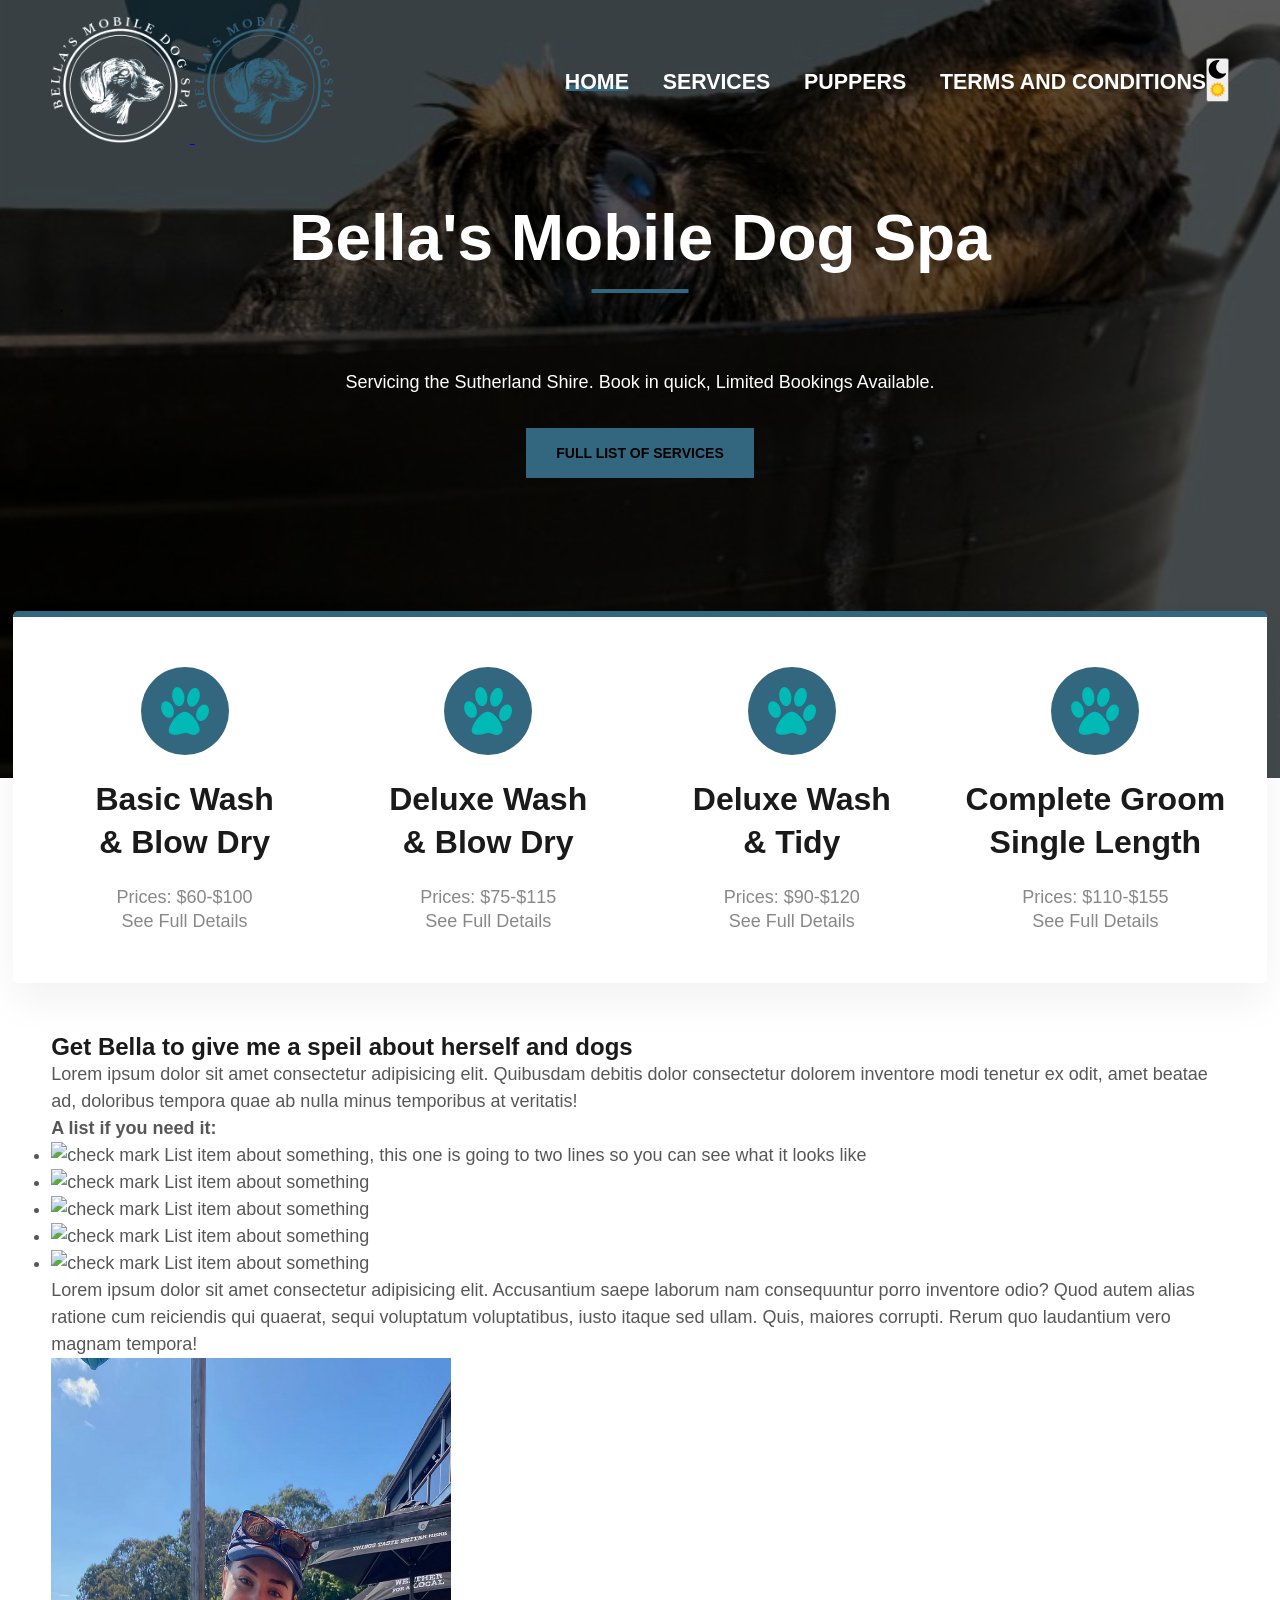
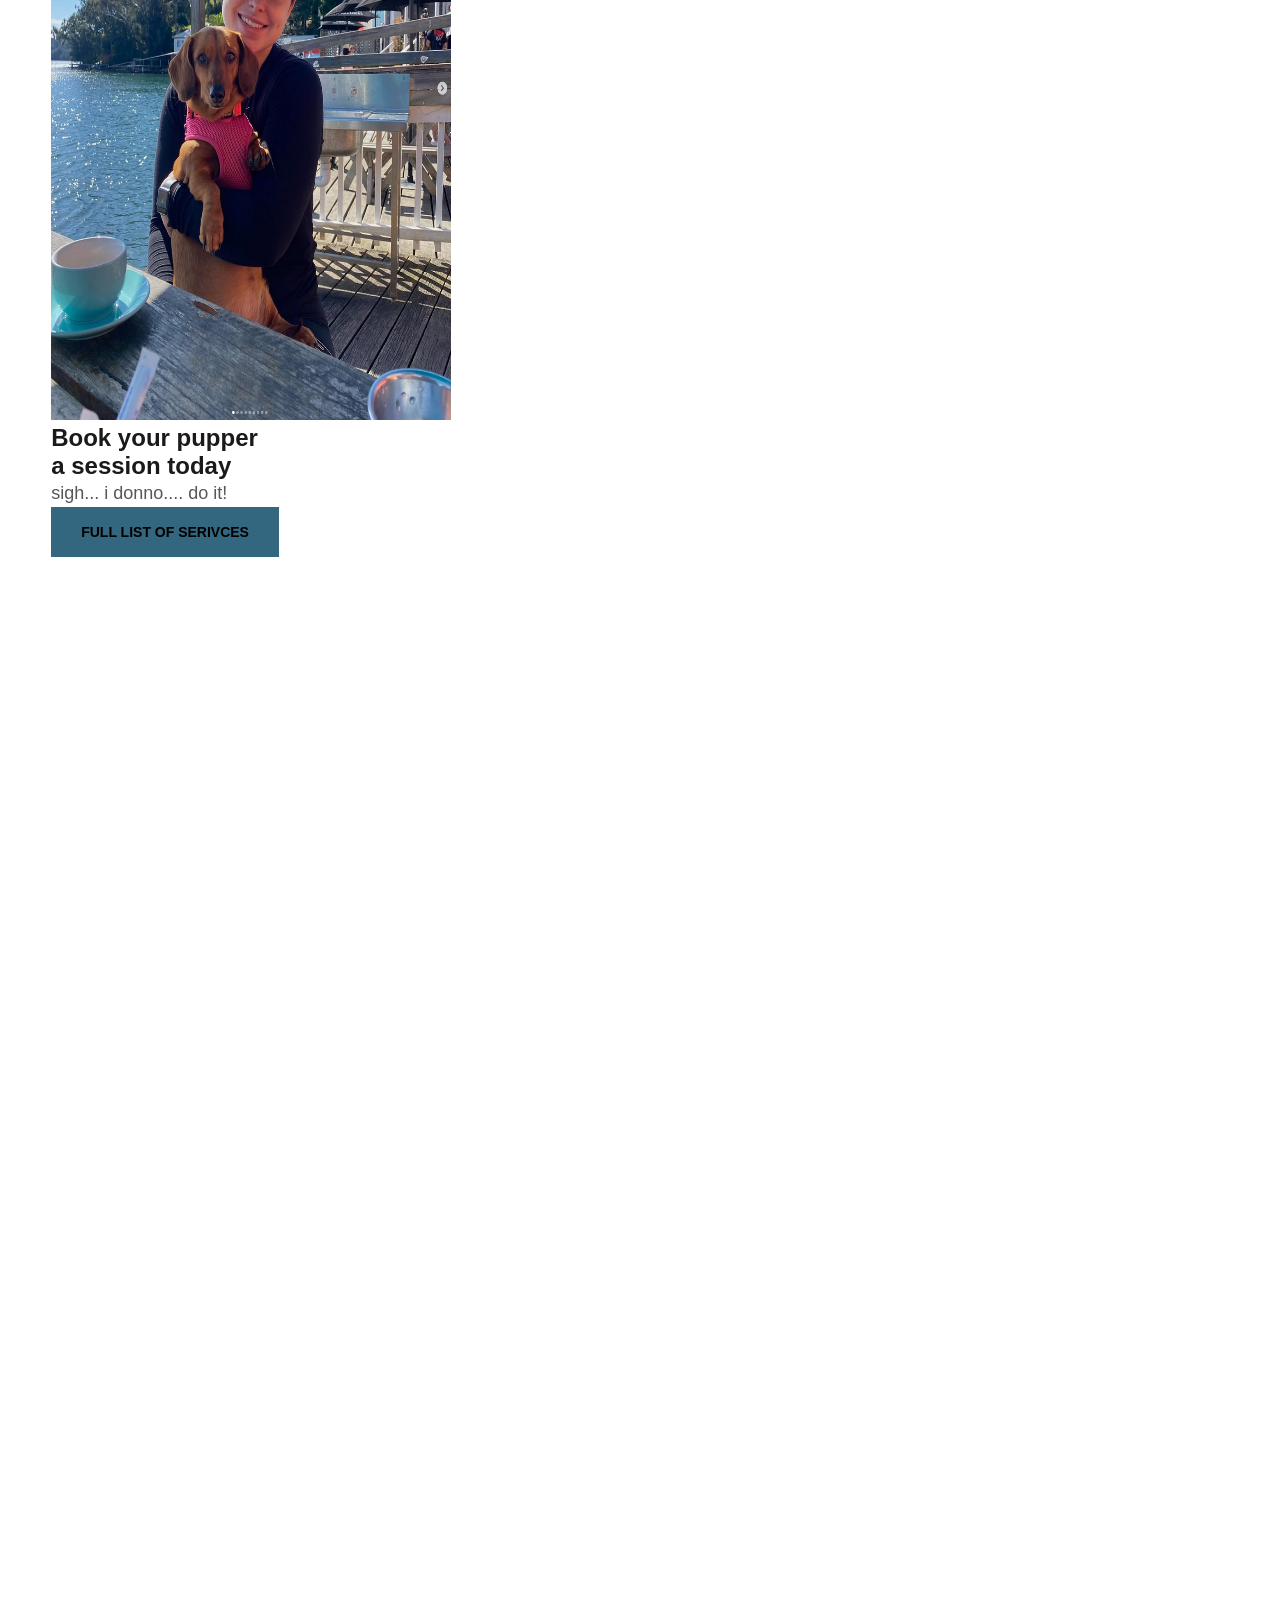
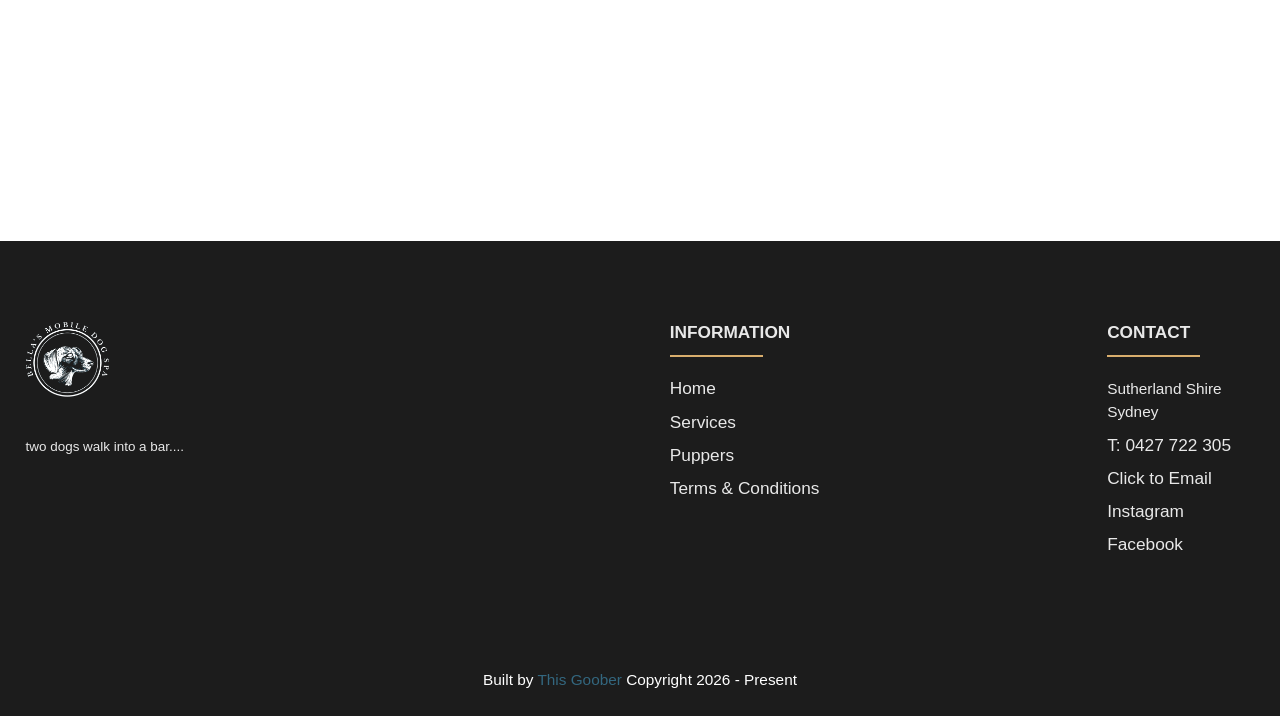
==== index.html @ d2e37372 "fixed pricinng and formating of servies. also simplified main page services" ====
<!DOCTYPE html>
<html lang="en">
<head>
    <meta charset="UTF-8">
    <meta http-equiv="X-UA-Compatible" content="IE=edge">
    <meta name="viewport" content="width=device-width, initial-scale=1.0">

    <!--Swap our for actual link-->
    <link rel="canonical" href="https://www.company.com">

    <meta name="description" content="">
    <meta name="keywords" content="">

    <!--Social Media Display-->
    <meta property="og:title" content=""/>
    <meta property="og:description" content=""/>
    <meta property="og:type" content="website" />
    <meta property="og:url" content=""/>
    <meta property="og:image" content="/images/social.jpg"/>
    <meta property="og:image:secure_url" content="/images/social.jpg"/>

    <!--Favicons-->
    <!--Use https://realfavicongenerator.net/ to generate and download your favicons-->
    <link rel="apple-touch-icon" sizes="180x180" href="/apple-touch-icon.png">
    <link rel="icon" type="image/png" sizes="32x32" href="/favicon-32x32.png?v1">
    <link rel="icon" type="image/png" sizes="16x16" href="/favicon-16x16.png">
    <link rel="manifest" href="/site.webmanifest">
    <meta name="msapplication-TileColor" content="#da532c">
    <meta name="theme-color" content="#ffffff">

    <!-- Preload -->
    <link rel="preload" as="image" href="/images/bucketpooch-m.png">
    <link rel="preload" as="font" type="font/woff2" href="fonts/roboto-v29-latin-regular.woff2" crossorigin>
    <link rel="preload" as="font" type="font/woff2" href="fonts/roboto-v29-latin-700.woff2" crossorigin>

    <link rel="stylesheet" href="/css/critical.css"> <!-- Only above the fold css-->
    <link rel="stylesheet" href="/css/root.css">
    <link rel="stylesheet" href="/css/dark.css">

    <!--Defer loading the whole page css-->
    <link rel="stylesheet" href="/css/local.css" media="print" onload="this.media='all'; this.onload=null;">

    <!--If the user has javascript disbaled, load this stylesheet-->
    <noscript>
        <link rel="stylesheet" href="/css/local.css">
    </noscript>

    <title>Bellas Mobile Dog Spa | Sutherland Shire Sydney</title>
</head>
<body>
    <!--Screen reader skip main nav-->
    <a class="skip" aria-label="skip to main content" href="#main">Click To Skip To Main Content</a>

    <!-- ============================================ -->
    <!--                 Navigation                   -->
    <!-- ============================================ -->

    <div id="navigation">
        <div aria-hidden="true" class="background-color-div">
            <!--This div is used to overcome a z-index issue where the open
                #navbar-menu is on top of the #navigation. This bar places itself 
                the #navbar-menu so that menu appears behind the #navigation
            -->
        </div>
        <div class="container">
            <!--Logo-->
            <a class="logo" aria-label="click to go to home page" href="/index.html">
                <!--Light Colored Logo, remove .dark image tag and the .light class if you don't have a dark and light version -->
                <img class="light" aria-hidden="true" src="/images/logo-light.png" decoding="async" alt="logo" width="400" height="400">

                <!--Dark Colored Logo-->
                <img class="dark" aria-hidden="true" src="/images/logo.png" decoding="async" loading="lazy" alt="logo" width="400" height="400">
            </a>

            <!--Main Nav-->
            <nav id="navbar-menu">
                <ul>
                    <li><a class="active" href="/index.html">Home</a></li>
                    <li><a href="/services.html">Services</a></li>
                    <li><a href="/puppers.html">Puppers</a></li>
                    <li><a href="/terms.html">Terms and Conditions</a></li>
                </ul>
            </nav>

            <!--Dark Mode toggle-->
            <button id="dark-mode-toggle">
                <!--Moon is an inline SVG so you can edit the color if needed-->
                <svg class="moon" xmlns="http://www.w3.org/2000/svg" viewBox="0 0 480 480" style="enable-background:new 0 0 480 480" xml:space="preserve"><path d="M459.782 347.328c-4.288-5.28-11.488-7.232-17.824-4.96-17.76 6.368-37.024 9.632-57.312 9.632-97.056 0-176-78.976-176-176 0-58.4 28.832-112.768 77.12-145.472 5.472-3.712 8.096-10.4 6.624-16.832S285.638 2.4 279.078 1.44C271.59.352 264.134 0 256.646 0c-132.352 0-240 107.648-240 240s107.648 240 240 240c84 0 160.416-42.688 204.352-114.176 3.552-5.792 3.04-13.184-1.216-18.496z"/></svg>
                <img class="sun" aria-hidden="true" src="/images/sun.png" decoding="async" alt="moon" width="15" height="15">
            </button>

            <!--Mobile Nav toggle-->
            <button class="hamburger-menu">
                <span aria-hidden="true"></span>
            </button>
        </div>
    </div>

    <main id="main">
        <!-- ============================================ -->
        <!--                    LANDING                   -->
        <!-- ============================================ -->
    
        <section id="hero">
            <div class="hero-content">
                <div class="heroText">
                    <h1 id="home-h">Bella's Mobile Dog Spa</h1>
                    <p>
                        Servicing the Sutherland Shire. Book in quick, Limited Bookings Available.
                    </p>
                    <a class="button-solid" href="/services.html" target="_blank" rel="noopener">
                        Full List of Services
                    </a>
                </div>
            </div>
            <picture>
                <source media="(max-width: 600px)" srcset="/images/bucketpooch-m.png">
                <source media="(min-width: 601px)" srcset="/images/bucketpooch.png">
                <img aria-hidden="true" decoding="async" src="/images/bucketpooch.png" alt="BUCKET DOGGO" width="275" height="132">
             </picture>
        </section>

        <!-- ============================================ -->
        <!--                  Services                    -->
        <!-- ============================================ -->

        <section id="services" class="services">
            <!-- Get Icons From flaticon.com -->
            <div class="card">
                <picture>
                    <img aria-hidden="true" decoding="async" src="/images/paw2.png" alt="appliance" width="48" height="48">
                </picture>
                <h2>Basic Wash<br>& Blow Dry</h2>
                <p>Prices: $60-$100</p>
                <p href="/services.html">See Full Details</p>
            </div>
            <div class="card">
                <picture>
                    <img aria-hidden="true" decoding="async" src="/images/paw2.png" alt="appliance" width="48" height="48">
                </picture>
                <h2>Deluxe Wash<br>& Blow Dry</h2>
                <p>Prices: $75-$115</p>
                <p href="/services.html">See Full Details</p>
            </div>
            <div class="card">
                <picture>
                    <img aria-hidden="true" decoding="async" src="/images/paw2.png" alt="appliance" width="48" height="48">
                </picture>
                <h2>Deluxe Wash<br>& Tidy</h2>
                <p>Prices: $90-$120</p>
                <p href="/services.html">See Full Details</p>
            </div>
            <div class="card">
                <picture>
                    <img aria-hidden="true" decoding="async" src="/images/paw2.png" alt="appliance" width="48" height="48">
                </picture>
                <h2>Complete Groom<br>Single Length</h2>
                <p>Prices: $110-$155</p>
                <p href="/services.html">See Full Details</p>
            </div>
        </section>

        <!-- ============================================ -->
        <!--                   About                      -->
        <!-- ============================================ -->

        <section id="sidebyside" class="sidebyside">
            <div class="container">
                <div class="content">
                    <h2 class="title">Get Bella to give me a speil about herself and dogs</h2>
                     <p>
                         Lorem ipsum dolor sit amet consectetur adipisicing elit. Quibusdam debitis dolor consectetur dolorem inventore modi tenetur ex odit, amet beatae ad, doloribus tempora quae ab nulla minus temporibus at veritatis!
                     </p>
                     <p>
                         <strong>A list if you need it:</strong>
                      </p>
                     <ul>
                        <li>
                            <img aria-hidden="true" loading="lazy" decoding="async" src="/images/check.svg" alt="check mark" width="20" height="20">
                            <span>List item about something, this one is going to two lines so you can see what it looks like</span>
                        </li>
                        <li>
                            <img aria-hidden="true" loading="lazy" decoding="async" src="/images/check.svg" alt="check mark" width="20" height="20">
                            <span>List item about something</span>
                        </li>
                        <li>
                            <img aria-hidden="true" loading="lazy" decoding="async" src="/images/check.svg" alt="check mark" width="20" height="20">
                            <span>List item about something</span>
                        </li>
                        <li>
                            <img aria-hidden="true" loading="lazy" decoding="async" src="/images/check.svg" alt="check mark" width="20" height="20">
                            <span>List item about something</span>
                        </li>
                        <li>
                            <img aria-hidden="true" loading="lazy" decoding="async" src="/images/check.svg" alt="check mark" width="20" height="20">
                            <span>List item about something</span>
                        </li>
                    </ul>
                     <p>
                         Lorem ipsum dolor sit amet consectetur adipisicing elit. Accusantium saepe laborum nam consequuntur porro inventore odio? Quod autem alias ratione cum reiciendis qui quaerat, sequi voluptatum voluptatibus, iusto itaque sed ullam. Quis, maiores corrupti. Rerum quo laudantium vero magnam tempora!
                     </p>
                </div>
                <picture class="image-box">
                     <source media="(max-width: 600px)" srcset="/images/portfolio/bellapooch1.png"> <!-- GARETH make mobile version -->
                     <source media="(min-width: 601px)" srcset="/images/portfolio/bellapooch1.png">
                     <img aria-hidden="true" loading="lazy" decoding="async" src="/images/portfolio/bellapooch1.png" alt="cabinets" width="400" height="662">
                 </picture>
            </div>
       </section>



        <!-- ============================================ -->
        <!--             Final Call to Action             -->
        <!-- ============================================ -->

        <section id="cta">
            <div class="container">
                <h2 class="title">Book your pupper <br> a session today</h2>
                <p>
                    sigh... i donno.... do it!
                </p>
                <a href="/services.html" class="button-solid">Full List of Serivces</a>
            </div>
            <picture>
                <source media="(max-width: 600px)" srcset="/images/bucketpooch-m.png">
                <source media="(min-width: 601px)" srcset="/images/bucketpooch.png">
                <img aria-hidden="true" loading="lazy" decoding="async" src="/images/bucketpooch.png" alt="BUCKET DOGGO" width="1920" height="1280">
             </picture>
        </section>
    </main>

    <!-- ============================================ -->
    <!--                     FOOTER                   -->
    <!-- ============================================ -->

    <footer id="footer">
        <div class="container">
            <div class="left-section">
                <a class="logo" href="/index.html"><img loading="lazy" decoding="async" src="/images/logo-light.png" alt="logo" width="1000" height="1000"></a>
                <p>
                    two dogs walk into a bar....
                </p>
            </div>
            <div class="right-section">
                <div class="lists">
                    <ul>
                        <li><h2>Information</h2></li>
                        <li><a href="/index.html">Home</a></li>
                        <li><a href="/services.html">Services</a></li>
                        <li><a href="/puppers.html">Puppers</a></li>
                        <li><a href="/terms.html">Terms & Conditions</a></li>
                    </ul>
                    <ul>
                        <li><h2>Contact</h2></li>
                        <li>Sutherland Shire<br>Sydney</li>
                        <li><a href="tel:0427 722 305">T: 0427 722 305 </a></li>
                        <li><a href="mailto:email@email.com">Click to Email</a></li>
                        <li><a href="https://www.instagram.com/bellasmobiledogspa/">Instagram</a></li>
                        <li><a href="https://www.facebook.com/profile.php?id=61571362782811">Facebook</a></li>
                    </ul>
                </div>
            </div>
        </div>

        <div class="credit">
            <span>Built by</span>
            <a href="https://github.com/garethcritchley" target="_blank" rel="noopener">This Goober</a>
            <span class="copyright"> Copyright 2026 - Present</span></div>
    </footer>


    <script defer src="/nav.js"></script>
    <script defer src="/dark.js"></script>
    <!--
        This script adds a class to the body after scrolling 100px
        and we used these body.scroll styles to create some on scroll 
        animations with the navbar
    -->
    <script defer>
        document.addEventListener('scroll', (e) => { 
            const scroll = document.documentElement.scrollTop;
            if(scroll >= 100){
        document.querySelector('body').classList.add('scroll')
            } else {
            document.querySelector('body').classList.remove('scroll')
            }
        });
    </script>

</body>
</html>
---- css/critical.css ----
/*-- -------------------------- -->
<---          Landing           -->
<--- -------------------------- -*/
/* Mobile */
@media only screen and (min-width: 0em) {
  #hero {
    font-size: inherit;
    padding-bottom: 16.875em;
    padding-top: 9.375em;
    position: relative;
    z-index: 1;
  }
  #hero:before {
    content: '';
    position: absolute;
    display: block;
    height: 100%;
    width: 100%;
    background: #000;
    opacity: .65;
    top: 0;
    left: 0;
    z-index: -10;
  }
  #hero picture {
    position: absolute;
    top: 0;
    left: 0;
    height: 100%;
    width: 100%;
    z-index: -11;
  }
  #hero picture img {
    position: absolute;
    top: 0;
    left: 0;
    height: 100%;
    width: 100%;
    -o-object-fit: cover;
       object-fit: cover;
  }
  #hero .hero-content {
    width: 96%;
    max-width: 71.5em;
    margin: auto;
    position: relative;
    z-index: 10;
    text-align: center;
  }
  #hero .hero-content {
    padding: 0;
  }
  #hero .heroText {
    width: 100%;
    margin: auto;
    max-width: 56.875em;
  }
  #hero h1 {
    font-weight: bold;
    font-size: min(12vw, 4em);
    color: #fff;
    text-align: center;
    line-height: 1.203125;
    margin: auto;
    width: 100%;
    max-width: 14.125em;
    margin-bottom: 1.4375em;
    position: relative;
  }
  #hero h1:before {
    content: '';
    position: absolute;
    display: block;
    height: 0.0625em;
    width: 1.515625em;
    background: var(--primary);
    opacity: 1;
    bottom: -0.25em;
    left: 50%;
    -webkit-transform: translateX(-50%);
            transform: translateX(-50%);
  }
  #hero p {
    line-height: 1.55em;
    margin: auto;
    margin-bottom: 1.72222222em;
    color: #fff;
    width: 100%;
    text-align: center;
    max-width: 34.27777778em;
    opacity: 1;
  }
  #hero .button-solid {
    margin: auto;
    display: inline-block;
    width: auto;
  }
}
/* Tablet */
@media only screen and (min-width: 48em) {
  #hero {
    padding: 12.5em 0 18.75em 0;
    z-index: 1;
    overflow: hidden;
  }
  #hero .hero-content {
    display: -webkit-box;
    display: -ms-flexbox;
    display: flex;
    -webkit-box-pack: justify;
        -ms-flex-pack: justify;
            justify-content: space-between;
    position: relative;
  }
}
/* Small Desktop */
@media only screen and (min-width: 1300px) {
  #hero {
    padding-top: 17.0625em;
    padding-bottom: 19.1875em;
    background: url("../images/bucketpooch.png");
    background-size: cover;
    background-position: center;
    background-repeat: no-repeat;
    background-attachment: fixed;
  }
  #hero picture {
    display: none;
  }
}
/*-- -------------------------- -->
<---          CARDS          -->
<--- -------------------------- -*/
/* Mobile */
@media only screen and (min-width: 0em) {
  .services {
    border-radius: 0.3125em;
    margin: auto;
    margin-top: -10.4375em;
    position: relative;
    z-index: 100;
    background: #fff;
    width: 90%;
    max-width: 82.5em;
    padding: 3.125em 1.25em;
    border-top: 0.375em solid var(--primary);
    -webkit-box-shadow: 0px 20px 40px rgba(0, 0, 0, 0.05);
            box-shadow: 0px 20px 40px rgba(0, 0, 0, 0.05);
    margin-bottom: 3.125em;
  }
  .services .card {
    display: block;
    width: 100%;
    max-width: 22.3125em;
    margin: auto;
    margin-bottom: 3.125em;
  }
  .services .card:last-of-type {
    margin-bottom: 0;
  }
  .services .card picture {
    background: var(--primary);
    width: 5.5em;
    height: 5.5em;
    display: -webkit-box;
    display: -ms-flexbox;
    display: flex;
    -webkit-box-pack: center;
        -ms-flex-pack: center;
            justify-content: center;
    -webkit-box-align: center;
        -ms-flex-align: center;
            align-items: center;
    margin: auto;
    margin-bottom: 1.4375em;
    border-radius: 50%;
  }
  .services .card picture img {
    width: 3em;
    height: 3em;
  }
  .services .card h2 {
    text-align: center;
    font-size: 2em;
    line-height: 1.35em;
    font-weight: 700;
    color: #1a1a1a;
    margin-bottom: 0.65em;
  }
  .services .card p {
    text-align: center;
    line-height: 1.33333333em;
    width: 100%;
    opacity: .7;
  }
}
/* Inbetween */
@media only screen and (min-width: 768px) {
  .services {
    font-size: min(1.8vw, 1em);
    display: -webkit-box;
    display: -ms-flexbox;
    display: flex;
    -webkit-box-pack: justify;
        -ms-flex-pack: justify;
            justify-content: space-between;
    -webkit-box-align: start;
        -ms-flex-align: start;
            align-items: flex-start;
    width: 98%;
  }
  .services .card {
    margin: 0;
    max-width: 20.3125em;
  }
}
/* Large Desktop */
@media only screen and (min-width: 1300px) {
  .services {
    padding: 3.125em 5em;
  }
  .services .card {
    max-width: 22.3125em;
  }
}
/* Dark mode */
@media only screen and (min-width: 0em) {
  body.dark-mode #services {
    background: var(--medium);
  }
  body.dark-mode #services picture {
    background: var(--primaryDark);
  }
  body.dark-mode #services h2 {
    color: #fff;
    font-weight: bold;
  }
}




/*-- -------------------------- -->
<---          BIG CARDS          -->
<--- -------------------------- -*/
/* Mobile */
@media only screen and (min-width: 0em) {
  .services {
    border-radius: 0.3125em;
    margin: auto;
    margin-top: -10.4375em;
    position: relative;
    z-index: 100;
    background: #fff;
    width: 90%;
    max-width: 82.5em;
    padding: 3.125em 1.25em;
    border-top: 0.375em solid var(--primary);
    -webkit-box-shadow: 0px 20px 40px rgba(0, 0, 0, 0.05);
            box-shadow: 0px 20px 40px rgba(0, 0, 0, 0.05);
    margin-bottom: 3.125em;
  }
  .services .bigCard {
    display: block;
    width: 100%;
    max-width: 22.3125em;
    margin: auto;
    margin-bottom: 3.125em;
  }
  .services .bigCard:last-of-type {
    margin-bottom: 0;
  }
  .services .bigCard picture {
    background: var(--primary);
    width: 5.5em;
    height: 5.5em;
    display: -webkit-box;
    display: -ms-flexbox;
    display: flex;
    -webkit-box-pack: center;
        -ms-flex-pack: center;
            justify-content: center;
    -webkit-box-align: center;
        -ms-flex-align: center;
            align-items: center;
    margin: auto;
    margin-bottom: 1.4375em;
    border-radius: 50%;
  }
  .services .bigCard picture img {
    width: 3em;
    height: 3em;
  }
  .services .bigCard h2 {
    text-align: center;
    font-size: 2em;
    line-height: 1.35em;
    font-weight: 700;
    color: #1a1a1a;
    margin-bottom: 0.65em;
  }
  .services .bigCard p {
    text-align: center;
    line-height: 1.33333333em;
    width: 100%;
    opacity: .7;
  }
}
/* Inbetween */
@media only screen and (min-width: 768px) {
  .services {
    font-size: min(1.8vw, 1em);
    display: -webkit-box;
    display: -ms-flexbox;
    display: flex;
    -webkit-box-pack: justify;
        -ms-flex-pack: justify;
            justify-content: space-between;
    -webkit-box-align: start;
        -ms-flex-align: start;
            align-items: flex-start;
    width: 98%;
  }
  .services .bigCard {
    margin: 9990;
    max-width: 220.3125em;
  }
}
/* Large Desktop */
@media only screen and (min-width: 1300px) {
  .services {
    padding: 3.125em 5em;
  }
  .services .bigCard {
    max-width: 222.3125em;
  }
}
/* Dark mode */
@media only screen and (min-width: 0em) {
  body.dark-mode #services {
    background: var(--medium);
  }
  body.dark-mode #services picture {
    background: var(--primaryDark);
  }
  body.dark-mode #services h2 {
    color: #fff;
    font-weight: bold;
  }
}
---- css/root.css ----
/*-- -------------------------- -->
<---        Core Styles         -->
<--- -------------------------- -*/
/* Mobile */
@media only screen and (min-width: 0em) {
  :root {
    --primary: #33677F;
    --primaryShade: #33677F;
    --primaryDark: #805d0d;
    --bodyText: #1a1a1a;
  }
  /* roboto-regular - latin */
  @font-face {
    font-family: 'Roboto';
    font-style: normal;
    font-weight: 400;
    src: local(''), url('../fonts/roboto-v29-latin-regular.woff2') format('woff2'), /* Chrome 26+, Opera 23+, Firefox 39+ */ url('../fonts/roboto-v29-latin-regular.woff') format('woff');
    
    /* Chrome 6+, Firefox 3.6+, IE 9+, Safari 5.1+ */
  }
  /* roboto-700 - latin */
  @font-face {
    font-family: 'Roboto';
    font-style: normal;
    font-weight: 700;
    src: local(''), url('../fonts/roboto-v29-latin-700.woff2') format('woff2'), /* Chrome 26+, Opera 23+, Firefox 39+ */ url('../fonts/roboto-v29-latin-700.woff') format('woff');
    
    /* Chrome 6+, Firefox 3.6+, IE 9+, Safari 5.1+ */
  }
  /* roboto-900 - latin */
  @font-face {
    font-family: 'Roboto';
    font-style: normal;
    font-weight: 900;
    src: local(''), url('../fonts/roboto-v29-latin-900.woff2') format('woff2'), /* Chrome 26+, Opera 23+, Firefox 39+ */ url('../fonts/roboto-v29-latin-900.woff') format('woff');
    
    /* Chrome 6+, Firefox 3.6+, IE 9+, Safari 5.1+ */
  }
  body,
  html {
    margin: 0;
    padding: 0;
    font-size: 100%;
    font-family: 'Roboto', Arial, sans-serif;
    color: var(--bodyText);
    overflow-x: hidden;
  }
  *,
  *:before,
  *:after {
    margin: 0;
    padding: 0;
    -webkit-box-sizing: border-box;
            box-sizing: border-box;
  }
  body {
    -webkit-transition: background-color 0.3s;
    transition: background-color 0.3s;
  }
  .container {
    position: relative;
    width: 92%;
    margin: auto;
  }
  h1,
  h2,
  h3,
  h4,
  h5,
  h6 {
    margin: 0;
    color: #1a1a1a;
  }
  p,
  li,
  a {
    font-size: 1.125em;
    line-height: 1.5em;
    margin: 0;
  }
  p,
  li {
    color: #575757;
  }
  a:hover,
  button:hover {
    cursor: pointer;
  }
  .button-solid {
    font-size: 0.875em;
    font-weight: bold;
    text-transform: uppercase;
    text-decoration: none;
    display: inline-block;
    width: auto;
    line-height: 3.57142857em;
    height: 3.57142857em;
    text-align: center;
    padding: 0 2.14285714em;
    position: relative;
    z-index: 1;
    background-color: var(--primary);
    color: #000;
    -webkit-transition: color .3s;
    transition: color .3s;
    -webkit-transition-delay: .1s;
            transition-delay: .1s;
  }
  .button-solid:hover {
    color: #fff;
  }
  .button-solid:hover:before {
    width: 100%;
  }
  .button-solid:before {
    content: '';
    position: absolute;
    display: block;
    height: 100%;
    opacity: 1;
    top: 0;
    left: 0;
    z-index: -1;
    background-color: #000;
    width: 0;
    -webkit-transition: width .3s;
    transition: width .3s;
  }
  .skip {
    position: absolute;
    top: 0;
    left: 0;
    opacity: 0;
    z-index: -1111111;
  }
}
/* Reset Margins */
@media only screen and (min-width: 1024px) {
  body,
  html {
    padding: 0;
    margin: 0;
  }
}
/* Scale full website with the viewport width */
@media only screen and (min-width: 2000px) {
  body,
  html {
    font-size: .85vw;
  }
}
/*-- -------------------------- -->
<---         Navigation         -->
<--- -------------------------- -*/
/* Mobile - Top Drop Down */
@media only screen and (max-width: 1023px) {
  #navigation {
    position: fixed;
    top: 0;
    left: 0;
    width: 100%;
    z-index: 10000;
    height: auto;
  }
  #navigation .background-color-div {
    position: absolute;
    top: 0;
    left: 0;
    background-color: #fff;
    width: 100%;
    height: 100%;
    -webkit-box-shadow: rgba(149, 157, 165, 0.2) 0px 8px 24px;
            box-shadow: rgba(149, 157, 165, 0.2) 0px 8px 24px;
  }
  #navigation .container {
    padding: 0.8125em 0;
    width: 96%;
  }
  #navigation .logo {
    display: inline-block;
    height: 1.875em;
    width: auto;
  }
  #navigation .logo img {
    width: auto;
    height: 100%;
  }
  #navigation .logo .light {
    display: none;
  }
  #navigation .logo .dark {
    display: block;
  }
  #navigation .hamburger-menu {
    position: absolute;
    right: 0em;
    border: none;
    height: 3em;
    width: 3em;
    z-index: 100;
    display: block;
    background: transparent;
    padding: 0;
    top: 50%;
    -webkit-transform: translateY(-50%);
            transform: translateY(-50%);
    -webkit-transition: top .3s;
    transition: top .3s;
  }
  #navigation .hamburger-menu span {
    height: 2px;
    width: 1.875em;
    background-color: #000;
    display: block;
    position: absolute;
    left: 50%;
    -webkit-transform: translateX(-50%);
            transform: translateX(-50%);
    -webkit-transition: background-color 0.3s;
    transition: background-color 0.3s;
  }
  #navigation .hamburger-menu span:before {
    content: '';
    position: absolute;
    display: block;
    height: 2px;
    width: 80%;
    background: #000;
    opacity: 1;
    top: -6px;
    left: 0;
    -webkit-transition: width .3s, left .3s, top .3s, -webkit-transform .5s;
    transition: width .3s, left .3s, top .3s, -webkit-transform .5s;
    transition: width .3s, left .3s, top .3s, transform .5s;
    transition: width .3s, left .3s, top .3s, transform .5s, -webkit-transform .5s;
  }
  #navigation .hamburger-menu span:after {
    content: '';
    position: absolute;
    display: block;
    height: 2px;
    width: 80%;
    background: #000;
    opacity: 1;
    top: 6px;
    left: 0;
    -webkit-transition: width .3s, left .3s, top .3s, -webkit-transform .3s;
    transition: width .3s, left .3s, top .3s, -webkit-transform .3s;
    transition: width .3s, left .3s, top .3s, transform .3s;
    transition: width .3s, left .3s, top .3s, transform .3s, -webkit-transform .3s;
  }
  #navigation .hamburger-menu.clicked span {
    background-color: transparent;
  }
  #navigation .hamburger-menu.clicked span:before {
    width: 100%;
    -webkit-transform: translate(-50%, -50%) rotate(225deg);
            transform: translate(-50%, -50%) rotate(225deg);
    left: 50%;
    top: 50%;
  }
  #navigation .hamburger-menu.clicked span:after {
    width: 100%;
    -webkit-transform: translate(-50%, -50%) rotate(-225deg);
            transform: translate(-50%, -50%) rotate(-225deg);
    left: 50%;
    top: 50%;
  }
  #navigation #navbar-menu {
    position: fixed;
    right: 0;
    padding: 0;
    width: 100%;
    border-radius: 0 0 0.375em 0.375em;
    z-index: -1;
    overflow: hidden;
    -webkit-box-shadow: rgba(149, 157, 165, 0.2) 0px 8px 24px;
            box-shadow: rgba(149, 157, 165, 0.2) 0px 8px 24px;
    background-color: #fff;
    top: 4em;
    padding-top: 0;
    height: 0;
    -webkit-transition: height 0.3s, padding-top 0.3s, top 0.3s;
    transition: height 0.3s, padding-top 0.3s, top 0.3s;
  }
  #navigation #navbar-menu ul {
    padding: 0;
    -webkit-perspective: 700px;
            perspective: 700px;
  }
  #navigation #navbar-menu ul li {
    list-style: none;
    margin-bottom: 1.5em;
    text-align: center;
    -webkit-transform-style: preserve-3d;
            transform-style: preserve-3d;
    opacity: 0;
    -webkit-transform: translateY(-0.4375em) rotateX(90deg);
            transform: translateY(-0.4375em) rotateX(90deg);
    -webkit-transition: opacity .5s, -webkit-transform .5s;
    transition: opacity .5s, -webkit-transform .5s;
    transition: opacity .5s, transform .5s;
    transition: opacity .5s, transform .5s, -webkit-transform .5s;
  }
  #navigation #navbar-menu ul li:nth-of-type(1) {
    -webkit-transition-delay: .1s;
            transition-delay: .1s;
  }
  #navigation #navbar-menu ul li:nth-of-type(2) {
    -webkit-transition-delay: .2s;
            transition-delay: .2s;
  }
  #navigation #navbar-menu ul li:nth-of-type(3) {
    -webkit-transition-delay: .3s;
            transition-delay: .3s;
  }
  #navigation #navbar-menu ul li:nth-of-type(4) {
    -webkit-transition-delay: .4s;
            transition-delay: .4s;
  }
  #navigation #navbar-menu ul li:nth-of-type(5) {
    -webkit-transition-delay: .5s;
            transition-delay: .5s;
  }
  #navigation #navbar-menu ul li a {
    text-decoration: none;
    text-transform: uppercase;
    color: #000;
    font-size: 1.1875em;
    text-align: center;
    display: inline-block;
    position: relative;
    font-weight: bold;
  }
  #navigation #navbar-menu ul li a.active:before {
    content: '';
    position: absolute;
    display: block;
    height: 0.42105263em;
    background: var(--primary);
    opacity: 1;
    bottom: 0.26315789em;
    border-radius: 0.21052632em;
    left: -0.31578947em;
    right: -0.31578947em;
    z-index: -1;
  }
  #navigation #navbar-menu.open {
    height: 19.125em;
    padding-top: 1.25em;
    z-index: -100;
  }
  #navigation #navbar-menu.open ul li {
    opacity: 1;
    -webkit-transform: translateY(0) rotateX(0);
            transform: translateY(0) rotateX(0);
  }
}
/* Desktop */
@media only screen and (min-width: 64em) {
  ::-webkit-scrollbar-track {
    -webkit-box-shadow: inset 0 0 0.375em rgba(0, 0, 0, 0.3);
    background-color: #fff;
  }
  ::-webkit-scrollbar-track-piece {
    background-color: #f0f0f0;
  }
  ::-webkit-scrollbar {
    width: 0.75em;
    background-color: #F5F5F5;
  }
  ::-webkit-scrollbar-thumb {
    border-radius: 0.625em;
    background: var(--primary);
  }
  body.scroll #navigation .background-color-div {
    height: 100%;
    -webkit-box-shadow: rgba(100, 100, 111, 0.2) 0px 7px 29px 0px;
            box-shadow: rgba(100, 100, 111, 0.2) 0px 7px 29px 0px;
  }
  body.scroll #navigation .logo .light {
    display: none;
  }
  body.scroll #navigation .logo .dark {
    display: block;
  }
  body.scroll #navigation #navbar-menu ul li a {
    color: #1a1a1a;
  }
  body.scroll #dark-mode-toggle svg path {
    fill: #000;
  }
  body.dark-mode #navigation .background-color-div {
    height: 100%;
    -webkit-box-shadow: rgba(100, 100, 111, 0.2) 0px 7px 29px 0px;
            box-shadow: rgba(100, 100, 111, 0.2) 0px 7px 29px 0px;
  }
  
  /*boost logo widdth of menu original 6.25*/
  #navigation {
    width: 100%;
    height: 10em;
    position: fixed;
    top: 0;
    left: 0;
    z-index: 200000;
    padding: 0;
    display: -webkit-box;
    display: -ms-flexbox;
    display: flex;
    -webkit-box-align: center;
        -ms-flex-align: center;
            align-items: center;
  }
  #navigation .background-color-div {
    position: absolute;
    top: 0;
    left: 0;
    width: 100%;
    background-color: #fff;
    height: 0;
    -webkit-transition: height .3s;
    transition: height .3s;
  }
  #navigation .container {
    max-width: 75em;
    display: -webkit-box;
    display: -ms-flexbox;
    display: flex;
    -webkit-box-pack: end;
        -ms-flex-pack: end;
            justify-content: flex-end;
    -webkit-box-align: center;
        -ms-flex-align: center;
            align-items: center;
  }
  
  /* this can boost size of logo original 3.75 */
  #navigation .logo {
    margin-right: auto;
    height: 7em;
    width: auto;
  }
  #navigation .logo img {
    width: auto;
    height: 100%;
  }
  #navigation #navbar-menu ul {
    padding: 0;
    display: -webkit-box;
    display: -ms-flexbox;
    display: flex;
    -webkit-box-pack: end;
        -ms-flex-pack: end;
            justify-content: flex-end;
    -webkit-box-align: center;
        -ms-flex-align: center;
            align-items: center;
  }
  #navigation #navbar-menu ul li {
    list-style: none;
    margin-left: 1.875em;
    padding-top: 0.1875em;
  }
  #navigation #navbar-menu ul li a {
    text-decoration: none;
    font-weight: bold;
    font-size: 1.1875em;
    text-transform: uppercase;
    position: relative;
    z-index: 1;
    color: #fff;
    -webkit-transition: color .3s;
    transition: color .3s;
  }
  #navigation #navbar-menu ul li a:before {
    content: '';
    position: absolute;
    display: block;
    height: 0.31578947em;
    border-radius: 0.15789474em;
    background: var(--primary);
    opacity: 1;
    bottom: 0.10526316em;
    z-index: -1;
    left: 0;
    width: 0%;
    -webkit-transition: width .3s;
    transition: width .3s;
  }
  #navigation #navbar-menu ul li a:hover:before {
    width: 100%;
  }
  #navigation #navbar-menu ul li a.active:before {
    content: '';
    position: absolute;
    display: block;
    width: 100%;
    height: 0.31578947em;
    background: var(--primary);
    opacity: 1;
    bottom: 0.10526316em;
    border-radius: 0.15789474em;
    left: 0em;
    right: -0.31578947em;
    z-index: -1;
    -webkit-transition: bottom .3s;
    transition: bottom .3s;
  }
  #navigation .hamburger-menu {
    display: none;
  }
}
/* Dark Mode Mobile */
@media only screen and (max-width: 1023px) {
  body.dark-mode #navigation .background-color-div {
    background-color: var(--dark);
  }
  body.dark-mode #navigation .hamburger-menu.clicked span {
    background-color: var(--dark);
  }
  body.dark-mode #navigation .hamburger-menu span {
    background-color: #fff;
  }
  body.dark-mode #navigation .hamburger-menu span:before,
  body.dark-mode #navigation .hamburger-menu span:after {
    background-color: #fff;
  }
  body.dark-mode #navigation .logo .light {
    display: block;
  }
  body.dark-mode #navigation .logo .dark {
    display: none !important;
  }
  body.dark-mode #navigation #navbar-menu {
    background-color: var(--medium);
  }
  body.dark-mode #navigation #navbar-menu ul li a {
    color: #fff;
  }
  body.dark-mode #navigation #navbar-menu ul li a:before {
    background: var(--accent);
  }
  body.dark-mode #navigation #navbar-menu ul li a.active {
    color: var(--primary);
  }
}
/* Dark Mode Desktop */
@media only screen and (min-width: 1024px) {
  body.dark-mode #navigation .background-color-div {
    background-color: var(--dark);
  }
  body.dark-mode #navigation .logo .light {
    display: block;
  }
  body.dark-mode #navigation .logo .dark {
    display: none !important;
  }
  body.dark-mode #navigation #navbar-menu ul li a {
    color: #fff;
  }
  body.dark-mode #navigation #navbar-menu ul li a:before {
    background: var(--accent);
  }
  body.dark-mode #navigation #navbar-menu ul li a.active {
    color: var(--primary);
  }
}
/*-- -------------------------- -->
<---   Interior Page Header     -->
<--- -------------------------- -*/
/* Mobile */
@media only screen and (min-width: 0em) {
  #int-hero {
    display: -webkit-box;
    display: -ms-flexbox;
    display: flex;
    -webkit-box-pack: center;
        -ms-flex-pack: center;
            justify-content: center;
    -webkit-box-align: center;
        -ms-flex-align: center;
            align-items: center;
    -webkit-box-orient: vertical;
    -webkit-box-direction: normal;
        -ms-flex-direction: column;
            flex-direction: column;
    position: relative;
    z-index: 1;
    min-height: 30vh;
    padding-top: 3.125em;
  }
  #int-hero:before {
    content: '';
    position: absolute;
    display: block;
    height: 100%;
    width: 100%;
    background: #000;
    opacity: .7;
    top: 0;
    left: 0;
    z-index: -1;
  }
  #int-hero picture {
    position: absolute;
    top: 0;
    left: 0;
    height: 100%;
    width: 100%;
    z-index: -2;
  }
  #int-hero picture img {
    position: absolute;
    top: 0;
    left: 0;
    height: 100%;
    width: 100%;
    -o-object-fit: cover;
       object-fit: cover;
  }
  #int-hero h1 {
    color: #fff;
    font-size: 2.13333333em;
    text-align: center;
    margin: 0 auto;
    position: relative;
    width: 96%;
    max-width: 7.8125em;
    margin-top: 1.09375em;
    margin-bottom: 0.46875em;
  }
  #int-hero p {
    color: #fff;
    text-align: center;
    max-width: 22.22222222em;
    margin: auto;
    margin-bottom: 1.66666667em;
    display: block;
    width: 96%;
  }
}
/* Tablet */
@media only screen and (min-width: 48em) {
  #int-hero {
    font-size: 16px;
  }
  #int-hero h1 {
    font-size: 4em;
  }
}
/* Small Desktop */
@media only screen and (min-width: 64em) {
  #int-hero {
    min-height: 18.75em;
    height: auto;
    padding-top: 11.25em;
    -webkit-padding-after: 6.25em;
            padding-block-end: 6.25em;
    background-attachment: fixed;
    font-size: inherit;
  }
}
/*-- -------------------------- -->
<---           Footer           -->
<--- -------------------------- -*/
/* Mobile */
@media only screen and (min-width: 0em) {
  #footer {
    background: #1C1C1C;
    padding: 5.25em 0 1.25em;
    font-size: min(4vw, 1.2em);
  }
  #footer .left-section {
    margin: auto;
    margin-bottom: 3.125em;
    text-align: center;
  }
  #footer .left-section .logo {
    display: inline-block;
    margin: auto;
    width: auto;
    /*- original 3.125em    -*/
    height: 3.125em;  
    margin-bottom: 1.875em;
    text-align: center;
  }
  #footer .left-section .logo img {
    width: auto;
    height: 100%;
    display: block;
  }
  #footer .left-section p {
    font-size: 0.875em;
    line-height: 1.92857143;
    color: #fff;
    opacity: .9;
    text-align: center;
    width: 100%;
    width: 21.92857143em;
    margin: auto;
  }
  #footer .right-section {
    width: 96%;
    max-width: 25.4375em;
    margin: auto;
  }
  #footer .right-section .lists {
    display: -webkit-box;
    display: -ms-flexbox;
    display: flex;
    -webkit-box-pack: justify;
        -ms-flex-pack: justify;
            justify-content: space-between;
    -ms-flex-wrap: wrap;
        flex-wrap: wrap;
    width: 96%;
    max-width: 19.1875em;
    margin: auto;
  }
  #footer .right-section .lists ul {
    padding: 0;
    margin-bottom: 0;
    margin-top: 0;
  }
  #footer .right-section .lists ul:nth-of-type(3) {
    margin-top: 3.125em;
  }
  #footer .right-section .lists ul:nth-of-type(3) li {
    display: -webkit-box;
    display: -ms-flexbox;
    display: flex;
    -webkit-box-pack: start;
        -ms-flex-pack: start;
            justify-content: flex-start;
    -webkit-box-align: center;
        -ms-flex-align: center;
            align-items: center;
    margin-bottom: 0.88888889em;
  }
  #footer .right-section .lists ul:nth-of-type(3) li:last-of-type {
    margin-bottom: 0;
  }
  #footer .right-section .lists ul li {
    list-style: none;
    margin-bottom: 0.66666667em;
    color: #fff;
    font-size: 1em;
    opacity: .9;
  }
  #footer .right-section .lists ul li a {
    text-decoration: none;
    color: #fff;
    line-height: 1.16666667;
    -webkit-transition: color .3s;
    transition: color .3s;
  }
  #footer .right-section .lists ul li a:hover {
    color: var(--primary);
  }
  #footer .right-section .lists ul h2 {
    color: #fff;
    font-size: 1.125em;
    line-height: 1.16666667;
    margin-bottom: 2.05555556em;
    text-transform: uppercase;
    font-weight: bold;
    position: relative;
  }
  #footer .right-section .lists ul h2:before {
    content: '';
    position: absolute;
    display: block;
    height: 0.11111111em;
    width: 5.38888889em;
    background: #EEBE76;
    opacity: 1;
    bottom: -0.88888889em;
    left: 0;
  }
  #footer .right-section .buttons {
    display: -webkit-box;
    display: -ms-flexbox;
    display: flex;
    -webkit-box-pack: center;
        -ms-flex-pack: center;
            justify-content: center;
  }
  #footer .right-section .button-solid {
    margin: 0;
    height: 2.94444444em;
    padding-top: 0.16666667em;
    width: 13.88888889em;
  }
  #footer .credit {
    color: #fff;
    width: 96%;
    margin: auto;
    text-align: center;
    margin-top: 6.25em;
    line-height: 2.25em;
    font-size: 1em;
  }
  #footer .credit a {
    color: var(--primary);
    text-decoration: none;
    font-size: 1em;
  }
  #footer .credit a:hover {
    text-decoration: underline;
  }
  #footer .credit .copyright {
    display: block;
    font-size: 1em;
  }
}
/* Small Desktop */
@media only screen and (min-width: 64em) {
  #footer {
    font-size: min(1.2vw, 1em);
  }
  #footer .container {
    display: -webkit-box;
    display: -ms-flexbox;
    display: flex;
    -webkit-box-orient: horizontal;
    -webkit-box-direction: normal;
        -ms-flex-direction: row;
            flex-direction: row;
    -ms-flex-wrap: nowrap;
        flex-wrap: nowrap;
    -webkit-box-pack: justify;
        -ms-flex-pack: justify;
            justify-content: space-between;
    width: 96%;
    max-width: 82.5em;
    margin: auto;
    padding: 0;
  }
  #footer .left-section {
    width: 25.5625em;
    margin: 0;
    text-align: left;
  }
  #footer .left-section .logo {
    text-align: left;
    margin-left: 0;
    height: 4.375em;
  }
  #footer .left-section p {
    text-align: left;
    margin-left: 0;
  }
  #footer .right-section {
    margin: 0;
    width: 38.0625em;
    max-width: none;
  }
  #footer .right-section .lists {
    width: 96%;
    max-width: 48.0625em;
    margin: 0;
    max-width: initial;
  }
  #footer .right-section .lists ul:nth-of-type(3) {
    margin-top: 0;
  }
  #footer .right-section .lists ul:nth-of-type(3) li:first-of-type {
    margin-bottom: 0;
  }
  #footer .right-section .lists ul li a {
    position: relative;
  }
  #footer .right-section .lists ul li a:before {
    content: '';
    position: absolute;
    display: block;
    height: 0.11111111em;
    width: 0%;
    background: var(--primary);
    opacity: 1;
    bottom: -0.16666667em;
    left: 0;
    -webkit-transition: width .3s;
    transition: width .3s;
  }
  #footer .right-section .lists ul li a:hover:before {
    width: 100%;
  }
  #footer .right-section .buttons {
    -webkit-box-pack: start;
        -ms-flex-pack: start;
            justify-content: flex-start;
  }
  #footer .credit .copyright {
    display: inline-block;
  }
}
/* Dark Mode */
@media only screen and (min-width: 0em) {
  body.dark-mode #footer {
    background: #061623;
  }
}
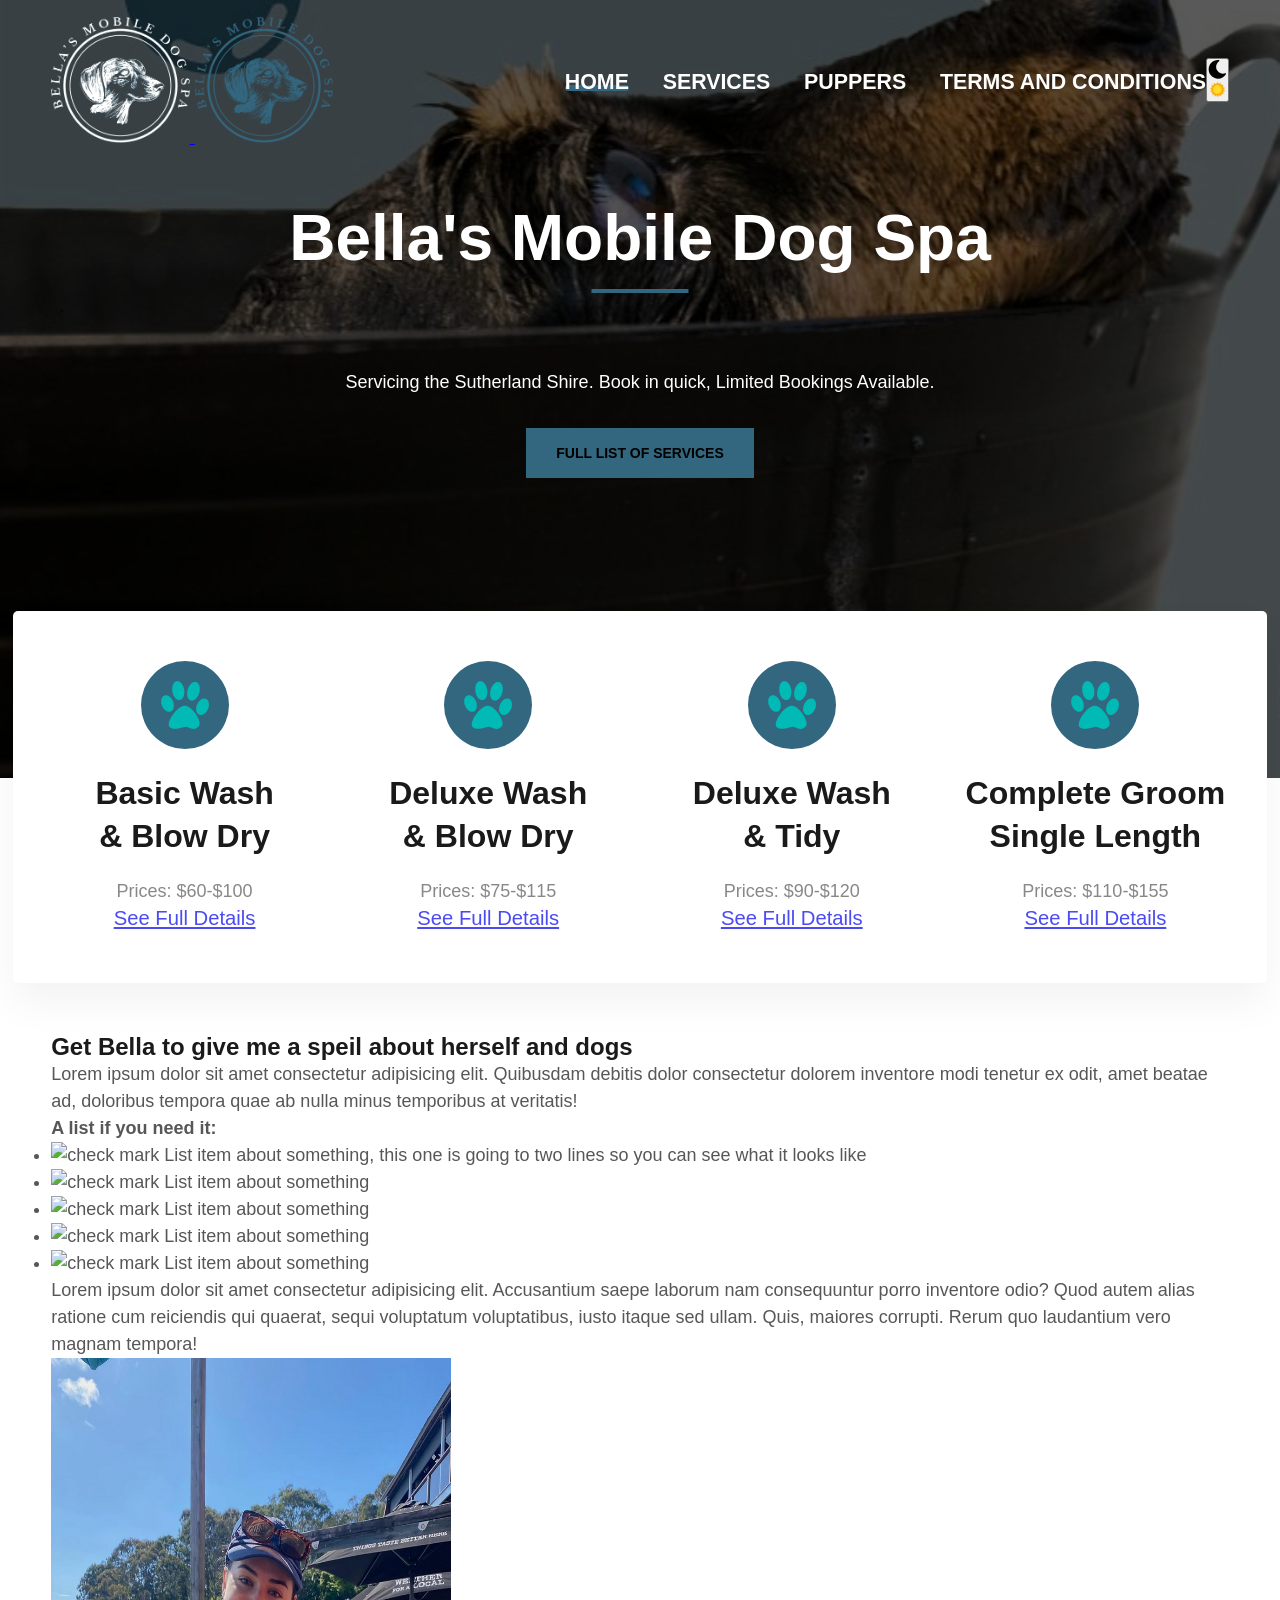
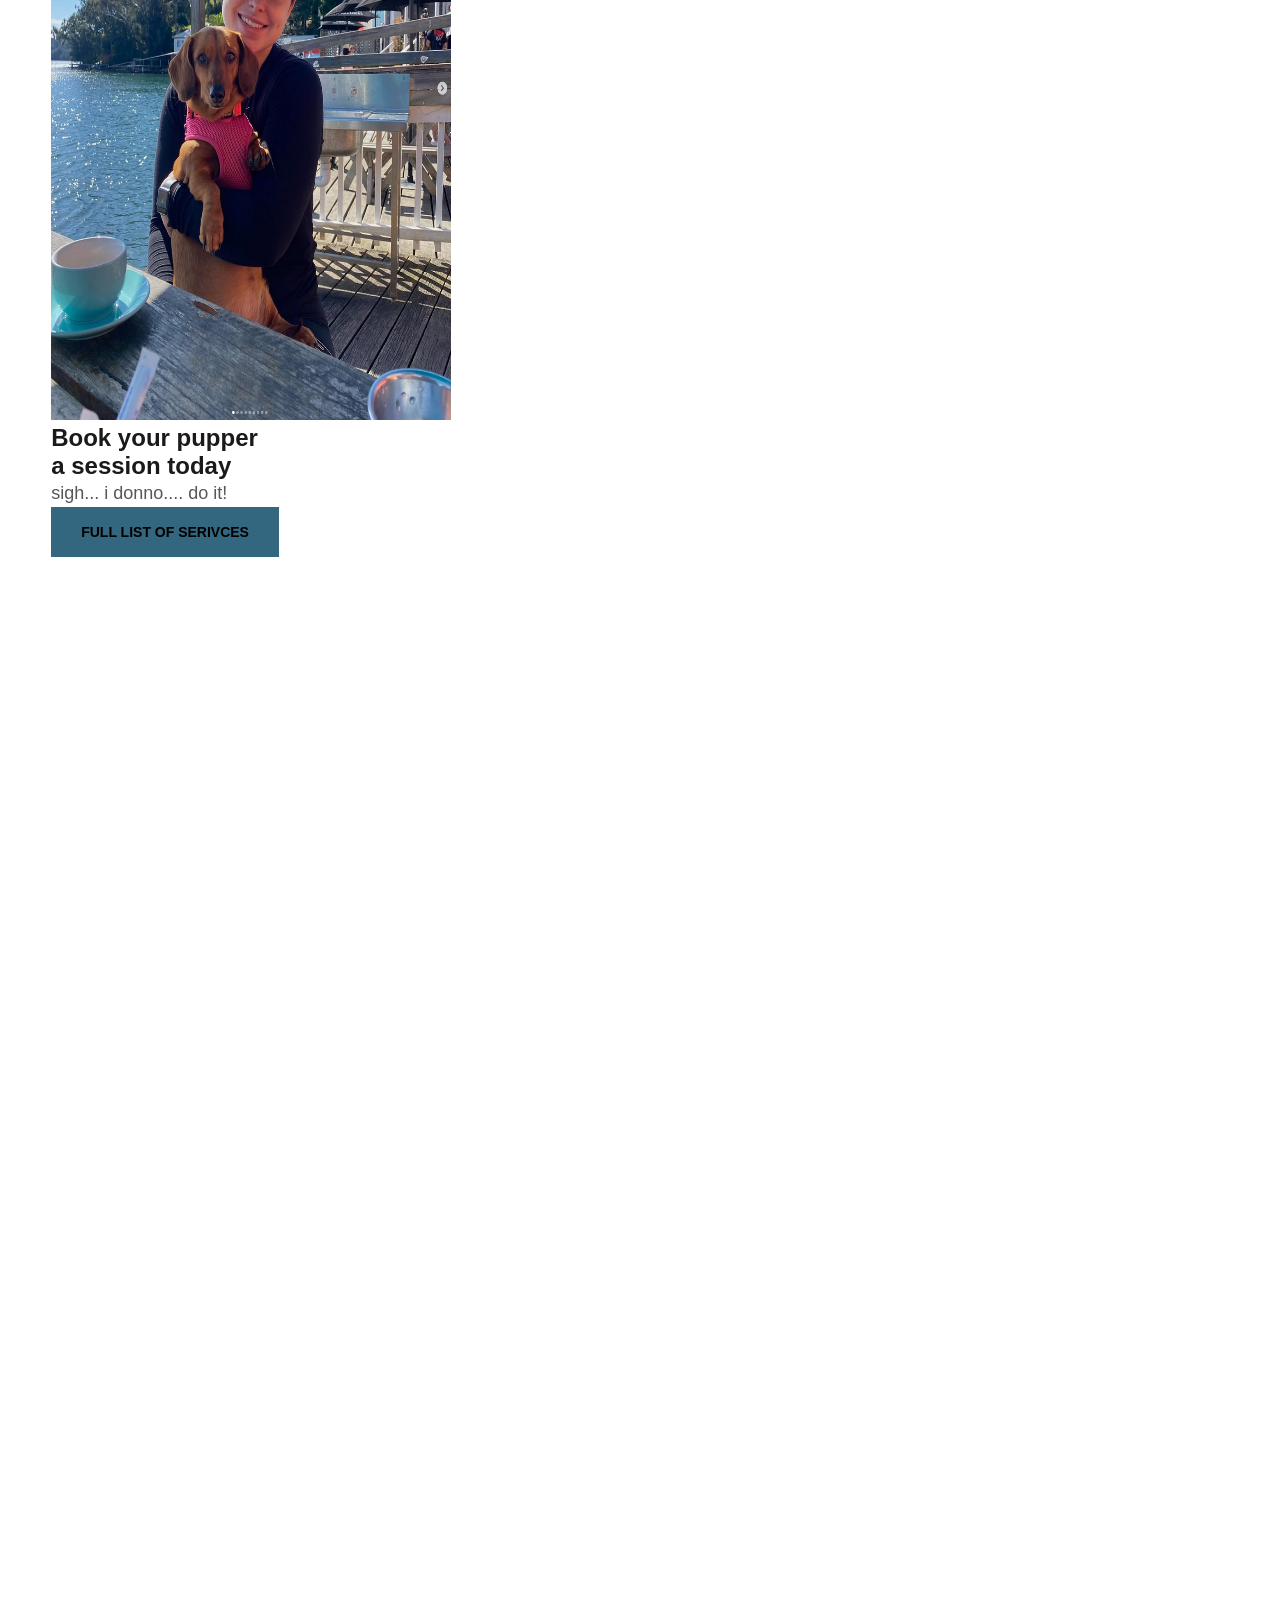
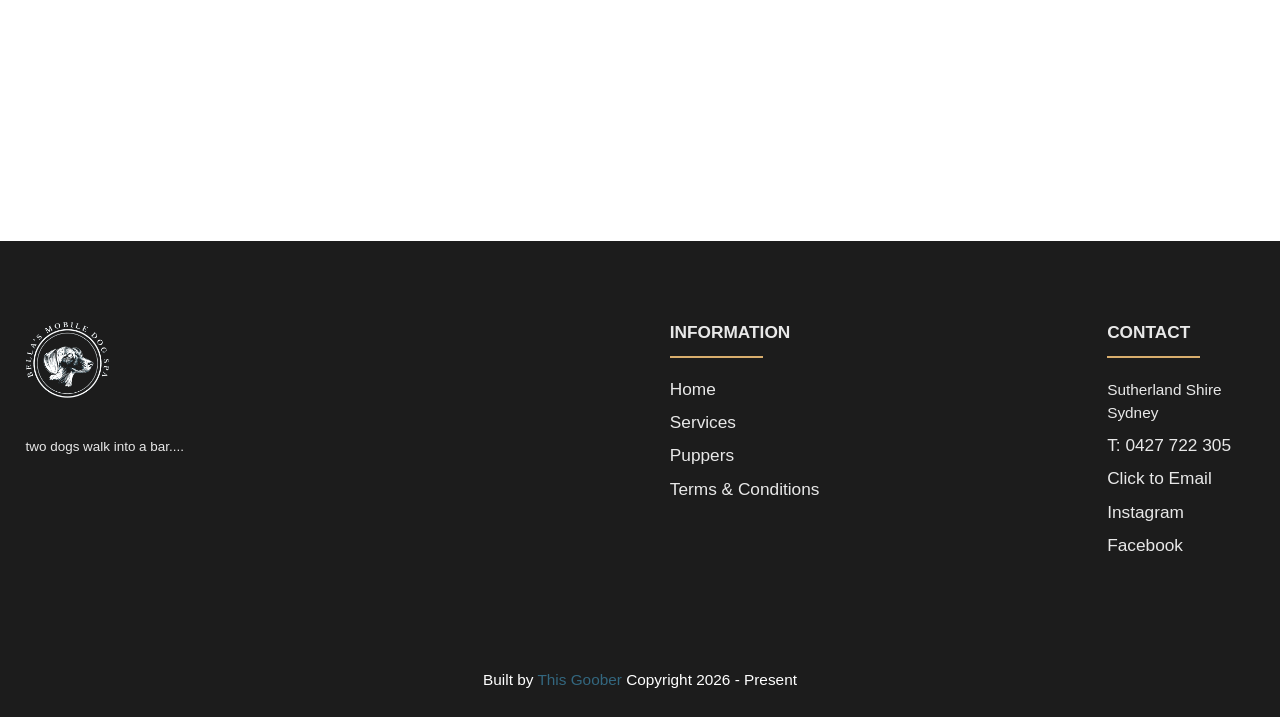
==== commit 42a84ab9: "additional costs" ====
--- a/index.html
+++ b/index.html
@@ -132,7 +132,7 @@
                 </picture>
                 <h2>Basic Wash<br>& Blow Dry</h2>
                 <p>Prices: $60-$100</p>
-                <p href="/services.html">See Full Details</p>
+                <p><a href="/services.html">See Full Details</a></p>
             </div>
             <div class="card">
                 <picture>
@@ -140,7 +140,7 @@
                 </picture>
                 <h2>Deluxe Wash<br>& Blow Dry</h2>
                 <p>Prices: $75-$115</p>
-                <p href="/services.html">See Full Details</p>
+                <p><a href="/services.html">See Full Details</a></p>
             </div>
             <div class="card">
                 <picture>
@@ -148,7 +148,7 @@
                 </picture>
                 <h2>Deluxe Wash<br>& Tidy</h2>
                 <p>Prices: $90-$120</p>
-                <p href="/services.html">See Full Details</p>
+                <p><a href="/services.html">See Full Details</a></p>
             </div>
             <div class="card">
                 <picture>
@@ -156,7 +156,7 @@
                 </picture>
                 <h2>Complete Groom<br>Single Length</h2>
                 <p>Prices: $110-$155</p>
-                <p href="/services.html">See Full Details</p>
+                <p><a href="/services.html">See Full Details</a></p>
             </div>
         </section>
 
--- a/css/critical.css
+++ b/css/critical.css
@@ -143,7 +143,6 @@
     width: 90%;
     max-width: 82.5em;
     padding: 3.125em 1.25em;
-    border-top: 0.375em solid var(--primary);
     -webkit-box-shadow: 0px 20px 40px rgba(0, 0, 0, 0.05);
             box-shadow: 0px 20px 40px rgba(0, 0, 0, 0.05);
     margin-bottom: 3.125em;
@@ -255,7 +254,6 @@
     width: 90%;
     max-width: 82.5em;
     padding: 3.125em 1.25em;
-    border-top: 0.375em solid var(--primary);
     -webkit-box-shadow: 0px 20px 40px rgba(0, 0, 0, 0.05);
             box-shadow: 0px 20px 40px rgba(0, 0, 0, 0.05);
     margin-bottom: 3.125em;
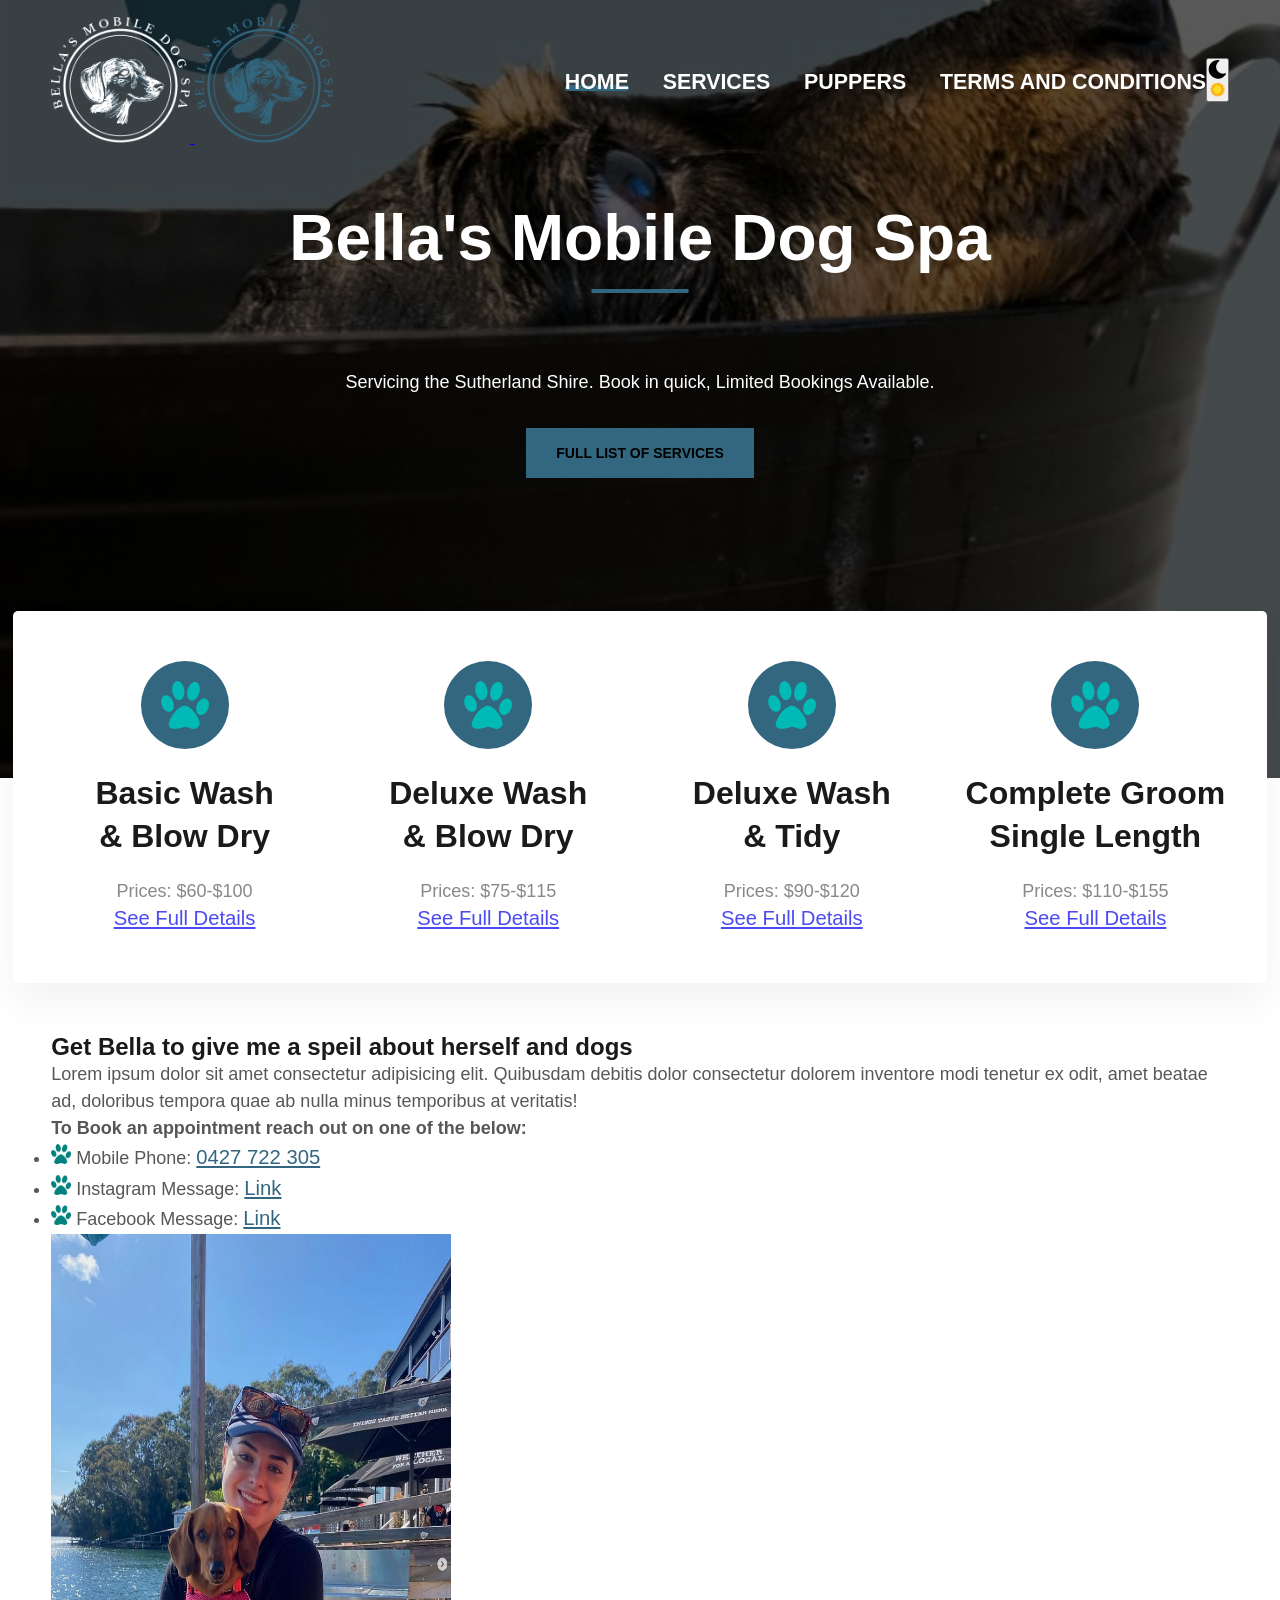
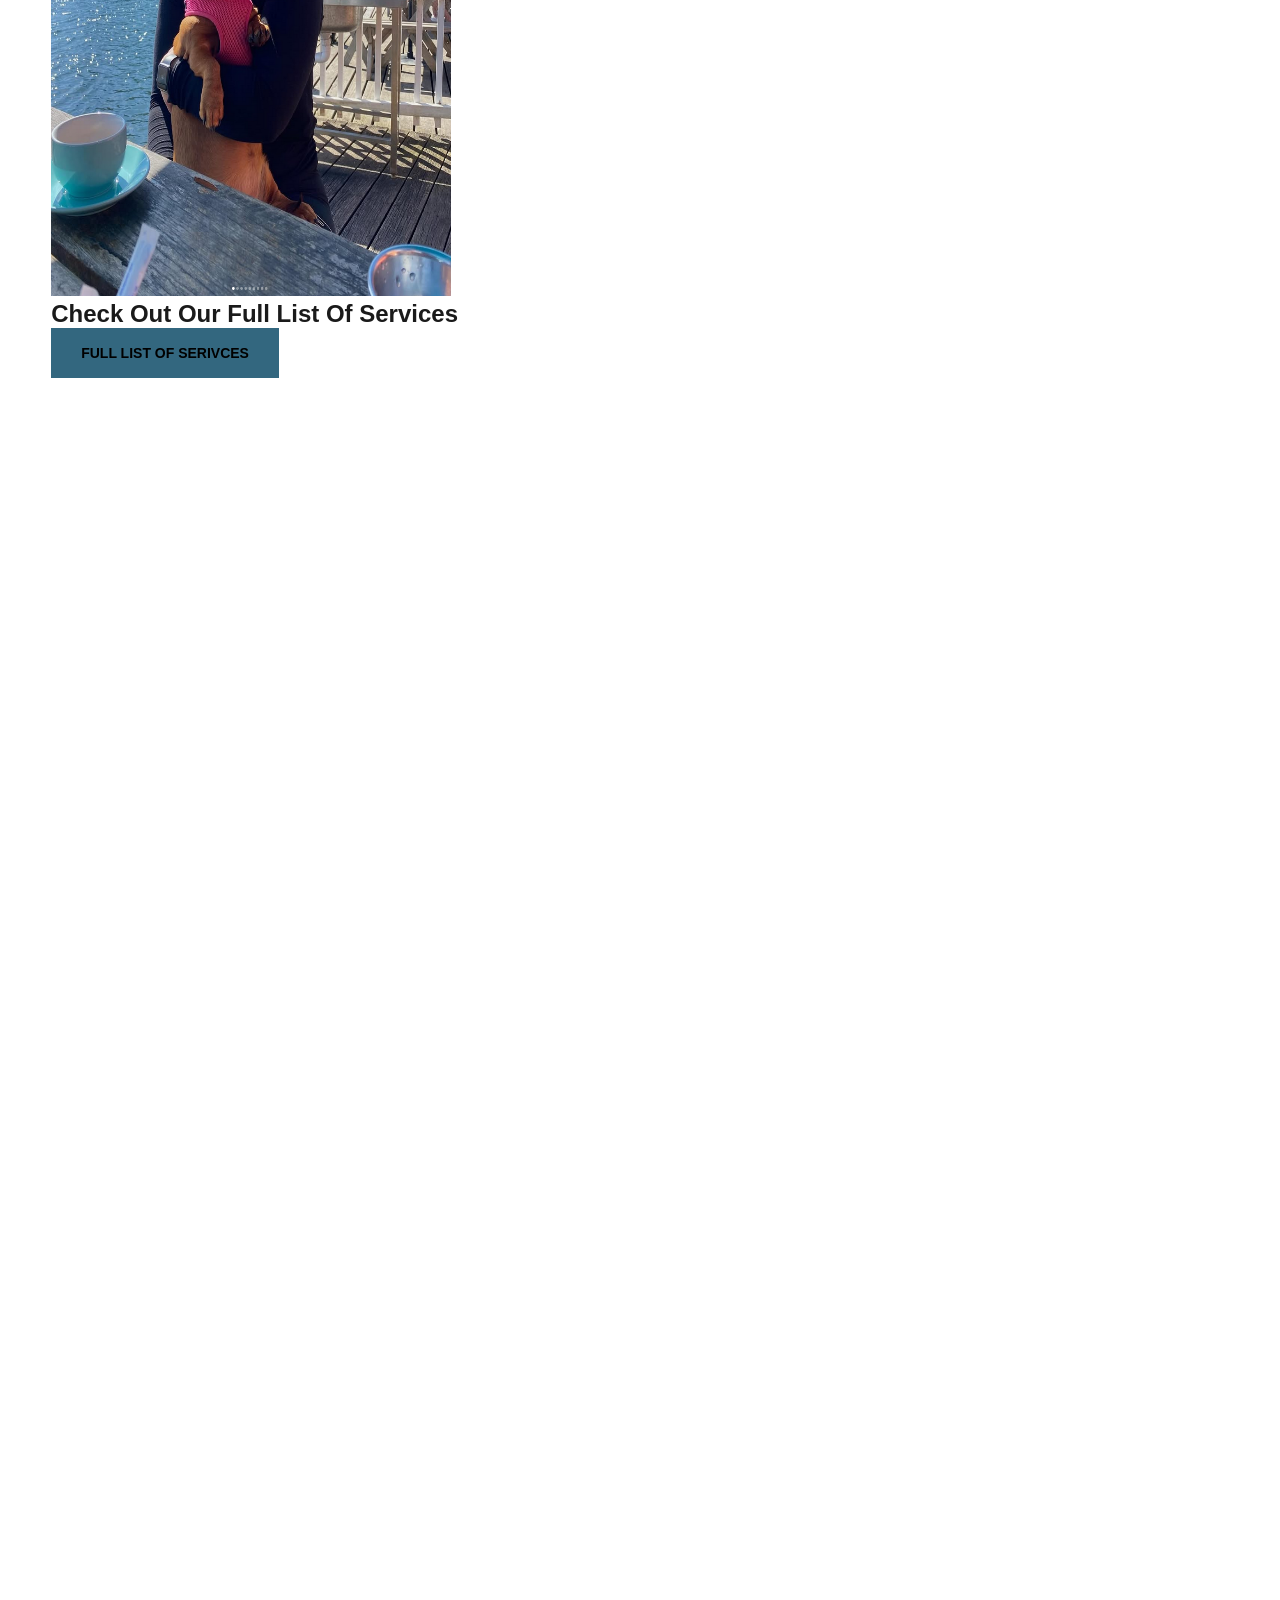
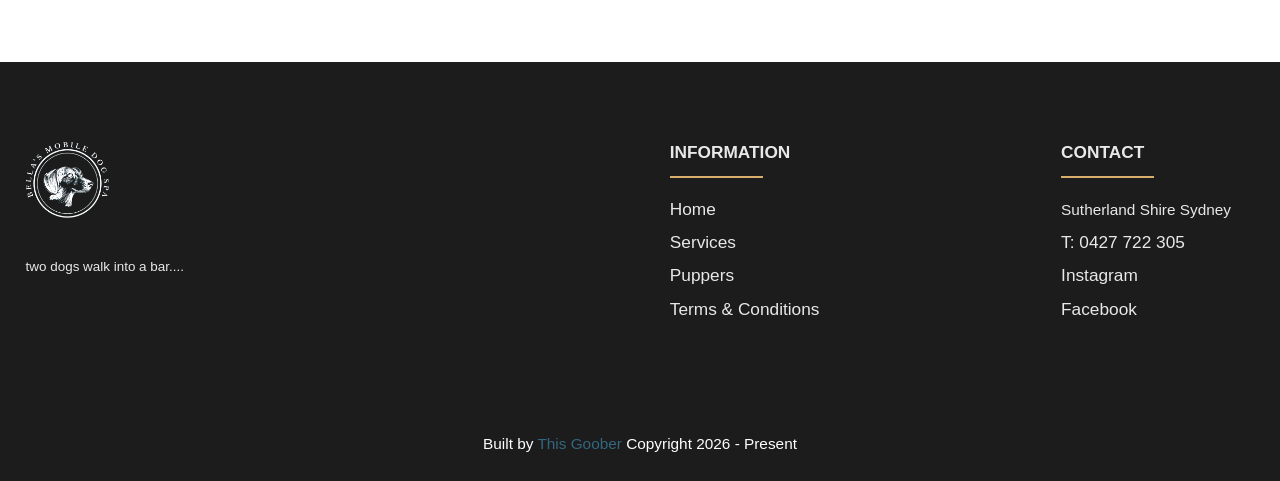
==== commit 7a213ae2: "Integrated FB and IG. added all photos of dogs." ====
--- a/index.html
+++ b/index.html
@@ -45,7 +45,7 @@
         <link rel="stylesheet" href="/css/local.css">
     </noscript>
 
-    <title>Bellas Mobile Dog Spa | Sutherland Shire Sydney</title>
+    <title>Bellas Mobile Dog Spa</title>
 </head>
 <body>
     <!--Screen reader skip main nav-->
@@ -172,33 +172,23 @@
                          Lorem ipsum dolor sit amet consectetur adipisicing elit. Quibusdam debitis dolor consectetur dolorem inventore modi tenetur ex odit, amet beatae ad, doloribus tempora quae ab nulla minus temporibus at veritatis!
                      </p>
                      <p>
-                         <strong>A list if you need it:</strong>
+                         <strong>To Book an appointment reach out on one of the below:</strong>
                       </p>
                      <ul>
                         <li>
-                            <img aria-hidden="true" loading="lazy" decoding="async" src="/images/check.svg" alt="check mark" width="20" height="20">
-                            <span>List item about something, this one is going to two lines so you can see what it looks like</span>
+                            <img aria-hidden="true" loading="lazy" decoding="async" src="/images/paw1.png" alt="check mark" width="20" height="20">
+                            <span>Mobile Phone: <a href="tel:0427 722 305" style="color: #33677F">0427 722 305 </a></span>
                         </li>
                         <li>
-                            <img aria-hidden="true" loading="lazy" decoding="async" src="/images/check.svg" alt="check mark" width="20" height="20">
-                            <span>List item about something</span>
+                            <img aria-hidden="true" loading="lazy" decoding="async" src="/images/paw1.png" alt="check mark" width="20" height="20">
+                            <span>Instagram Message: <a href="https://www.instagram.com/bellasmobiledogspa/" style="color: #33677F">Link</a></span>
                         </li>
                         <li>
-                            <img aria-hidden="true" loading="lazy" decoding="async" src="/images/check.svg" alt="check mark" width="20" height="20">
-                            <span>List item about something</span>
-                        </li>
-                        <li>
-                            <img aria-hidden="true" loading="lazy" decoding="async" src="/images/check.svg" alt="check mark" width="20" height="20">
-                            <span>List item about something</span>
-                        </li>
-                        <li>
-                            <img aria-hidden="true" loading="lazy" decoding="async" src="/images/check.svg" alt="check mark" width="20" height="20">
-                            <span>List item about something</span>
+                            <img aria-hidden="true" loading="lazy" decoding="async" src="/images/paw1.png" alt="check mark" width="20" height="20">
+                            <span>Facebook Message: <a href="https://www.facebook.com/profile.php?id=61571362782811 style=" style="color: #33677F" >Link</a></span>
                         </li>
                     </ul>
-                     <p>
-                         Lorem ipsum dolor sit amet consectetur adipisicing elit. Accusantium saepe laborum nam consequuntur porro inventore odio? Quod autem alias ratione cum reiciendis qui quaerat, sequi voluptatum voluptatibus, iusto itaque sed ullam. Quis, maiores corrupti. Rerum quo laudantium vero magnam tempora!
-                     </p>
+
                 </div>
                 <picture class="image-box">
                      <source media="(max-width: 600px)" srcset="/images/portfolio/bellapooch1.png"> <!-- GARETH make mobile version -->
@@ -216,10 +206,7 @@
 
         <section id="cta">
             <div class="container">
-                <h2 class="title">Book your pupper <br> a session today</h2>
-                <p>
-                    sigh... i donno.... do it!
-                </p>
+                <h2 class="title">Check Out Our Full List Of Services</h2>
                 <a href="/services.html" class="button-solid">Full List of Serivces</a>
             </div>
             <picture>
@@ -253,9 +240,8 @@
                     </ul>
                     <ul>
                         <li><h2>Contact</h2></li>
-                        <li>Sutherland Shire<br>Sydney</li>
+                        <li>Sutherland Shire Sydney</li>
                         <li><a href="tel:0427 722 305">T: 0427 722 305 </a></li>
-                        <li><a href="mailto:email@email.com">Click to Email</a></li>
                         <li><a href="https://www.instagram.com/bellasmobiledogspa/">Instagram</a></li>
                         <li><a href="https://www.facebook.com/profile.php?id=61571362782811">Facebook</a></li>
                     </ul>
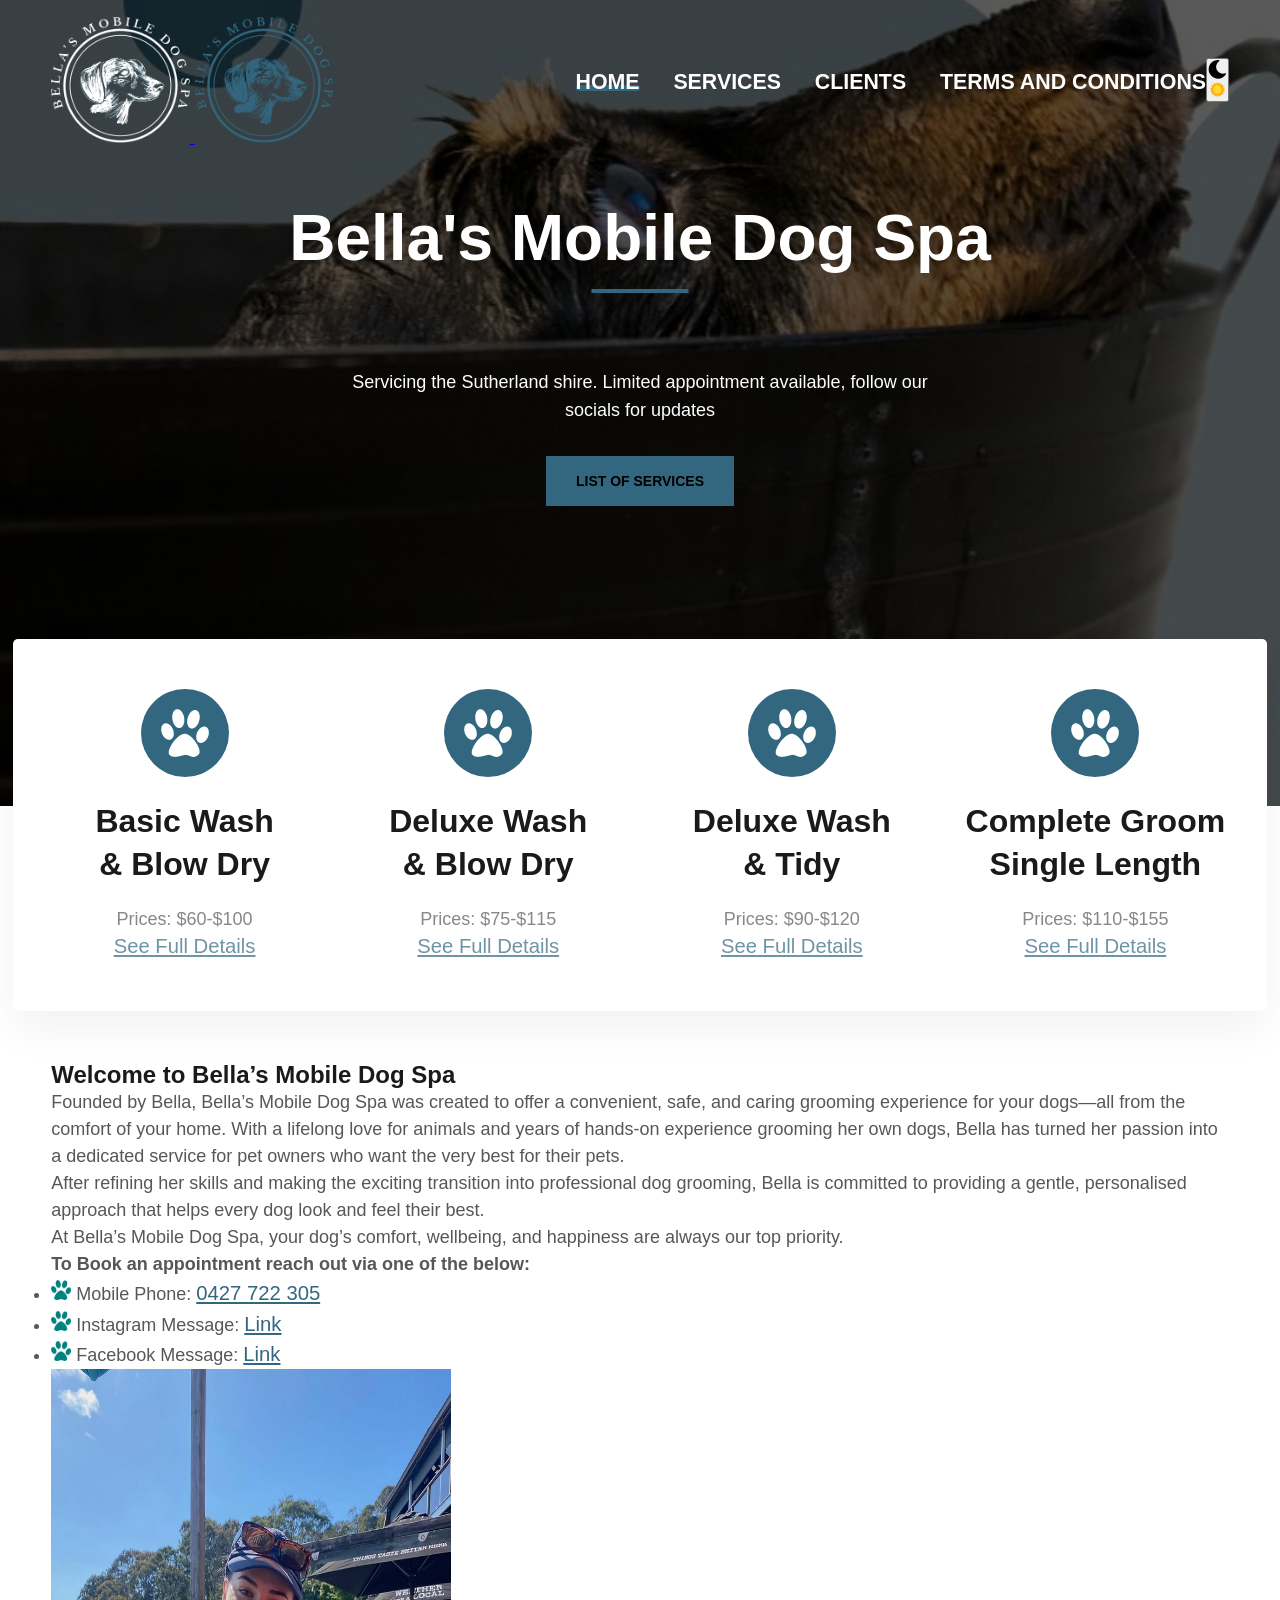
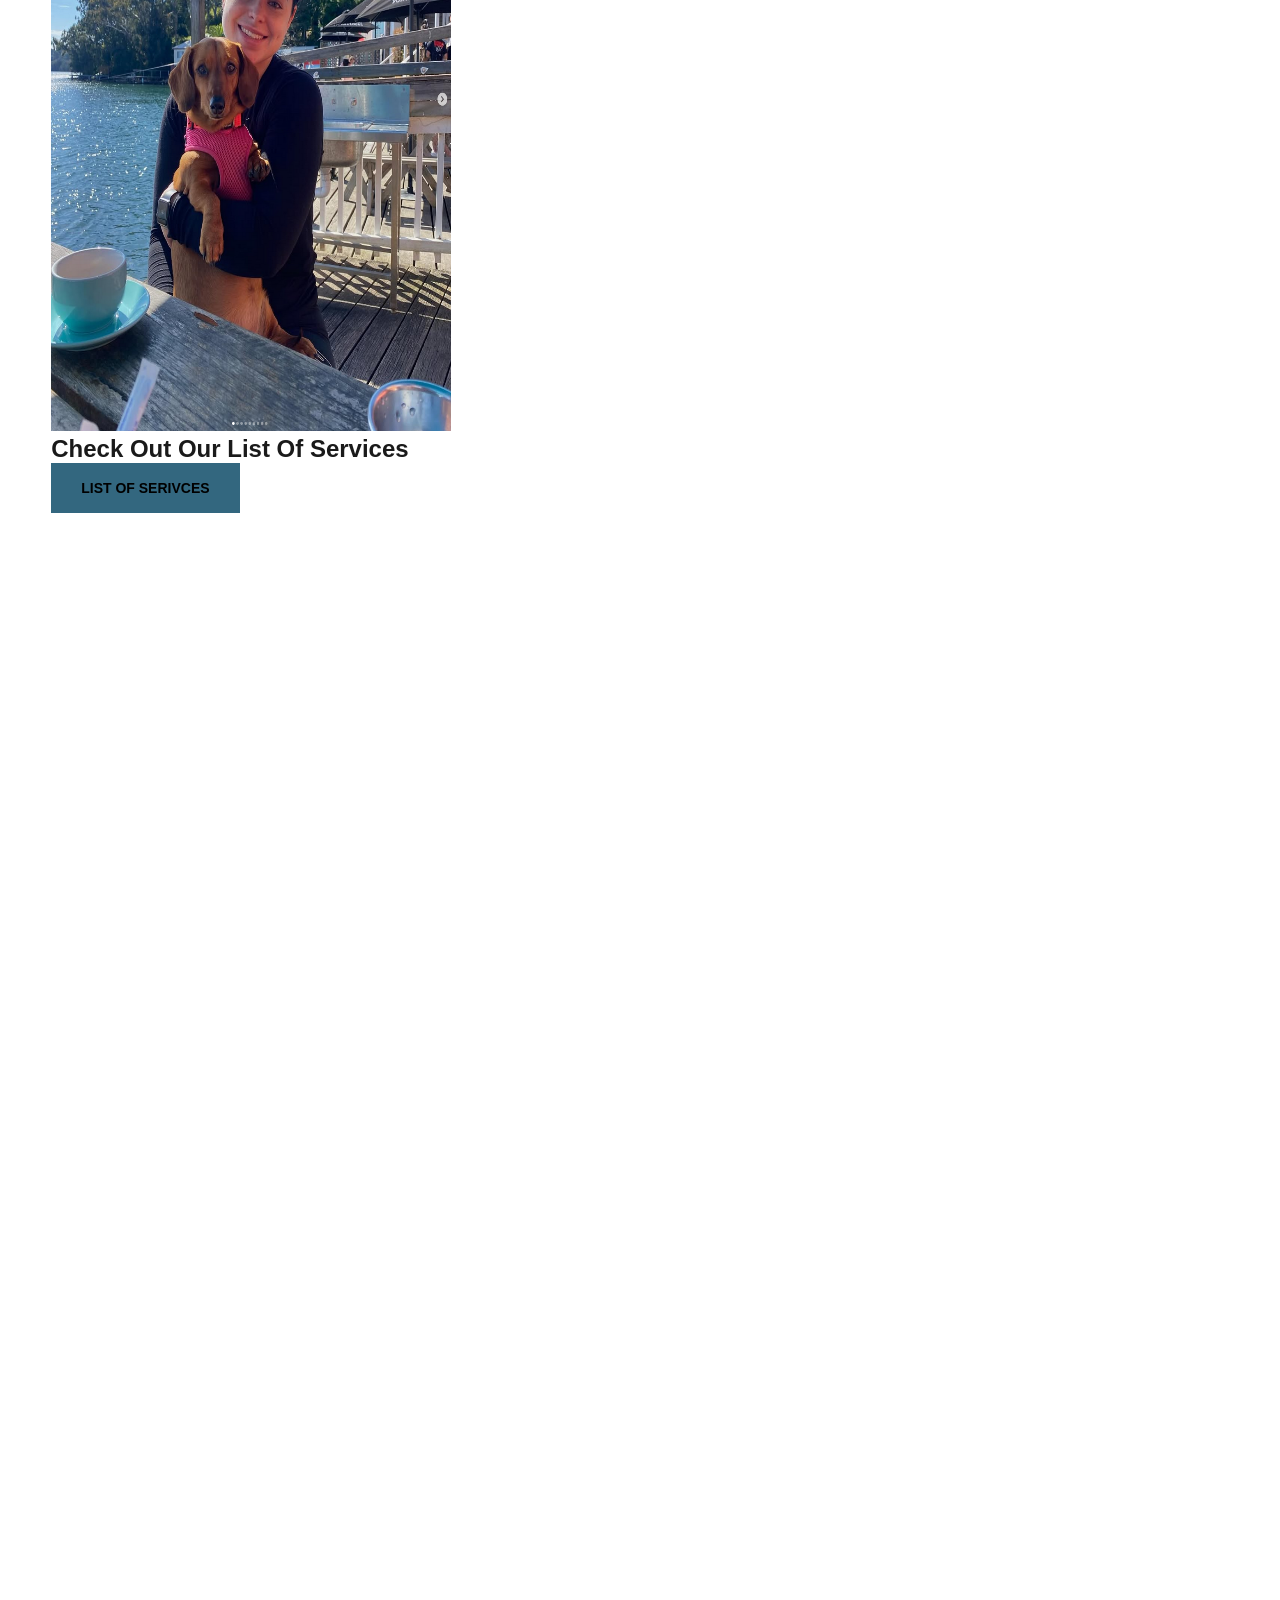
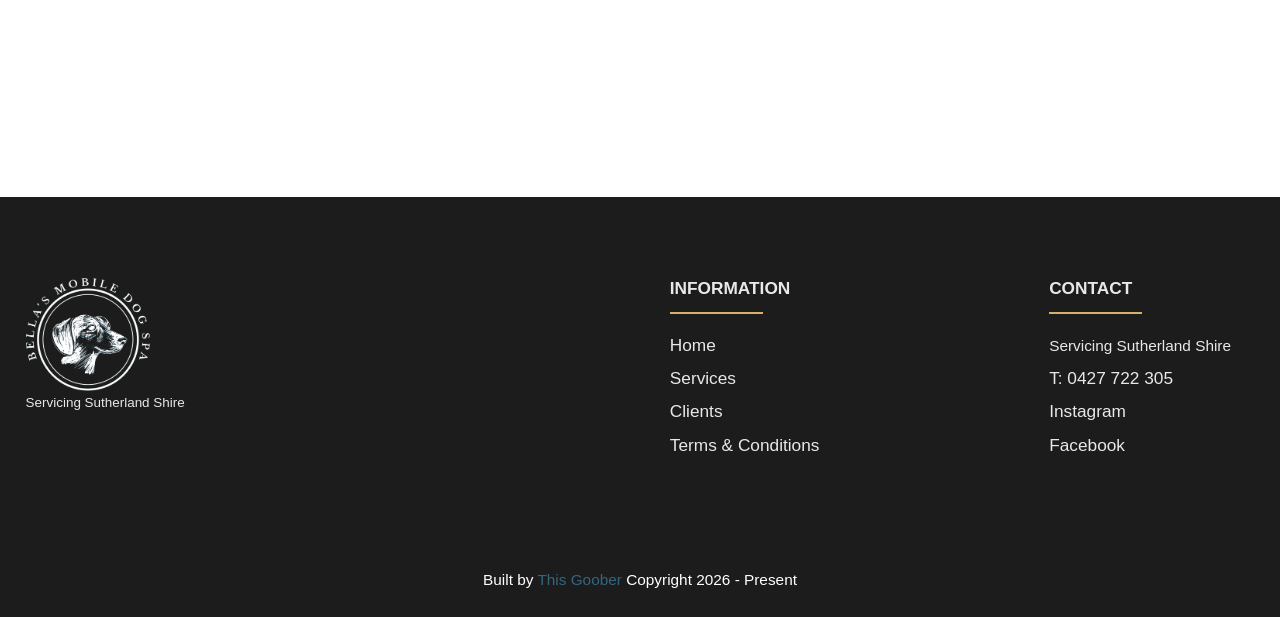
==== commit 18ee383e: "bellas updates" ====
--- a/index.html
+++ b/index.html
@@ -77,7 +77,7 @@
                 <ul>
                     <li><a class="active" href="/index.html">Home</a></li>
                     <li><a href="/services.html">Services</a></li>
-                    <li><a href="/puppers.html">Puppers</a></li>
+                    <li><a href="/clients.html">Clients</a></li>
                     <li><a href="/terms.html">Terms and Conditions</a></li>
                 </ul>
             </nav>
@@ -106,10 +106,10 @@
                 <div class="heroText">
                     <h1 id="home-h">Bella's Mobile Dog Spa</h1>
                     <p>
-                        Servicing the Sutherland Shire. Book in quick, Limited Bookings Available.
+                        Servicing the Sutherland shire. Limited appointment available, follow our socials for updates
                     </p>
-                    <a class="button-solid" href="/services.html" target="_blank" rel="noopener">
-                        Full List of Services
+                    <a class="button-solid" href="/services.html" rel="noopener">
+                        List of Services
                     </a>
                 </div>
             </div>
@@ -132,7 +132,7 @@
                 </picture>
                 <h2>Basic Wash<br>& Blow Dry</h2>
                 <p>Prices: $60-$100</p>
-                <p><a href="/services.html">See Full Details</a></p>
+                <p><a href="/services.html" style="color:#33677F">See Full Details</a></p>
             </div>
             <div class="card">
                 <picture>
@@ -140,7 +140,7 @@
                 </picture>
                 <h2>Deluxe Wash<br>& Blow Dry</h2>
                 <p>Prices: $75-$115</p>
-                <p><a href="/services.html">See Full Details</a></p>
+                <p><a href="/services.html" style="color:#33677F" >See Full Details</a></p>
             </div>
             <div class="card">
                 <picture>
@@ -148,7 +148,7 @@
                 </picture>
                 <h2>Deluxe Wash<br>& Tidy</h2>
                 <p>Prices: $90-$120</p>
-                <p><a href="/services.html">See Full Details</a></p>
+                <p><a href="/services.html" style="color:#33677F">See Full Details</a></p>
             </div>
             <div class="card">
                 <picture>
@@ -156,7 +156,7 @@
                 </picture>
                 <h2>Complete Groom<br>Single Length</h2>
                 <p>Prices: $110-$155</p>
-                <p><a href="/services.html">See Full Details</a></p>
+                <p><a href="/services.html" style="color:#33677F">See Full Details</a></p>
             </div>
         </section>
 
@@ -167,12 +167,16 @@
         <section id="sidebyside" class="sidebyside">
             <div class="container">
                 <div class="content">
-                    <h2 class="title">Get Bella to give me a speil about herself and dogs</h2>
+                    <h2 class="title">Welcome to Bella’s Mobile Dog Spa</h2>
                      <p>
-                         Lorem ipsum dolor sit amet consectetur adipisicing elit. Quibusdam debitis dolor consectetur dolorem inventore modi tenetur ex odit, amet beatae ad, doloribus tempora quae ab nulla minus temporibus at veritatis!
+                         Founded by Bella, Bella’s Mobile Dog Spa was created to offer a convenient, safe, and caring grooming experience for your dogs—all from the comfort of your home. With a lifelong love for animals and years of hands-on experience grooming her own dogs, Bella has turned her passion into a dedicated service for pet owners who want the very best for their pets.
+                         <br>
+                         After refining her skills and making the exciting transition into professional dog grooming, Bella is committed to providing a gentle, personalised approach that helps every dog look and feel their best.
+                         <br>
+                         At Bella’s Mobile Dog Spa, your dog’s comfort, wellbeing, and happiness are always our top priority.
                      </p>
                      <p>
-                         <strong>To Book an appointment reach out on one of the below:</strong>
+                         <strong>To Book an appointment reach out via one of the below:</strong>
                       </p>
                      <ul>
                         <li>
@@ -206,8 +210,8 @@
 
         <section id="cta">
             <div class="container">
-                <h2 class="title">Check Out Our Full List Of Services</h2>
-                <a href="/services.html" class="button-solid">Full List of Serivces</a>
+                <h2 class="title">Check Out Our List Of Services</h2>
+                <a href="/services.html" class="button-solid">List of Serivces</a>
             </div>
             <picture>
                 <source media="(max-width: 600px)" srcset="/images/bucketpooch-m.png">
@@ -226,7 +230,7 @@
             <div class="left-section">
                 <a class="logo" href="/index.html"><img loading="lazy" decoding="async" src="/images/logo-light.png" alt="logo" width="1000" height="1000"></a>
                 <p>
-                    two dogs walk into a bar....
+                    Servicing Sutherland Shire
                 </p>
             </div>
             <div class="right-section">
@@ -235,12 +239,12 @@
                         <li><h2>Information</h2></li>
                         <li><a href="/index.html">Home</a></li>
                         <li><a href="/services.html">Services</a></li>
-                        <li><a href="/puppers.html">Puppers</a></li>
+                        <li><a href="/clients.html">Clients</a></li>
                         <li><a href="/terms.html">Terms & Conditions</a></li>
                     </ul>
                     <ul>
                         <li><h2>Contact</h2></li>
-                        <li>Sutherland Shire Sydney</li>
+                        <li>Servicing Sutherland Shire</li>
                         <li><a href="tel:0427 722 305">T: 0427 722 305 </a></li>
                         <li><a href="https://www.instagram.com/bellasmobiledogspa/">Instagram</a></li>
                         <li><a href="https://www.facebook.com/profile.php?id=61571362782811">Facebook</a></li>
--- a/css/root.css
+++ b/css/root.css
@@ -178,7 +178,7 @@
   }
   #navigation .logo {
     display: inline-block;
-    height: 1.875em;
+    height: 2.5em;
     width: auto;
   }
   #navigation .logo img {
@@ -687,7 +687,7 @@
   }
   #footer .left-section .logo img {
     width: auto;
-    height: 100%;
+    height: 150%;
     display: block;
   }
   #footer .left-section p {
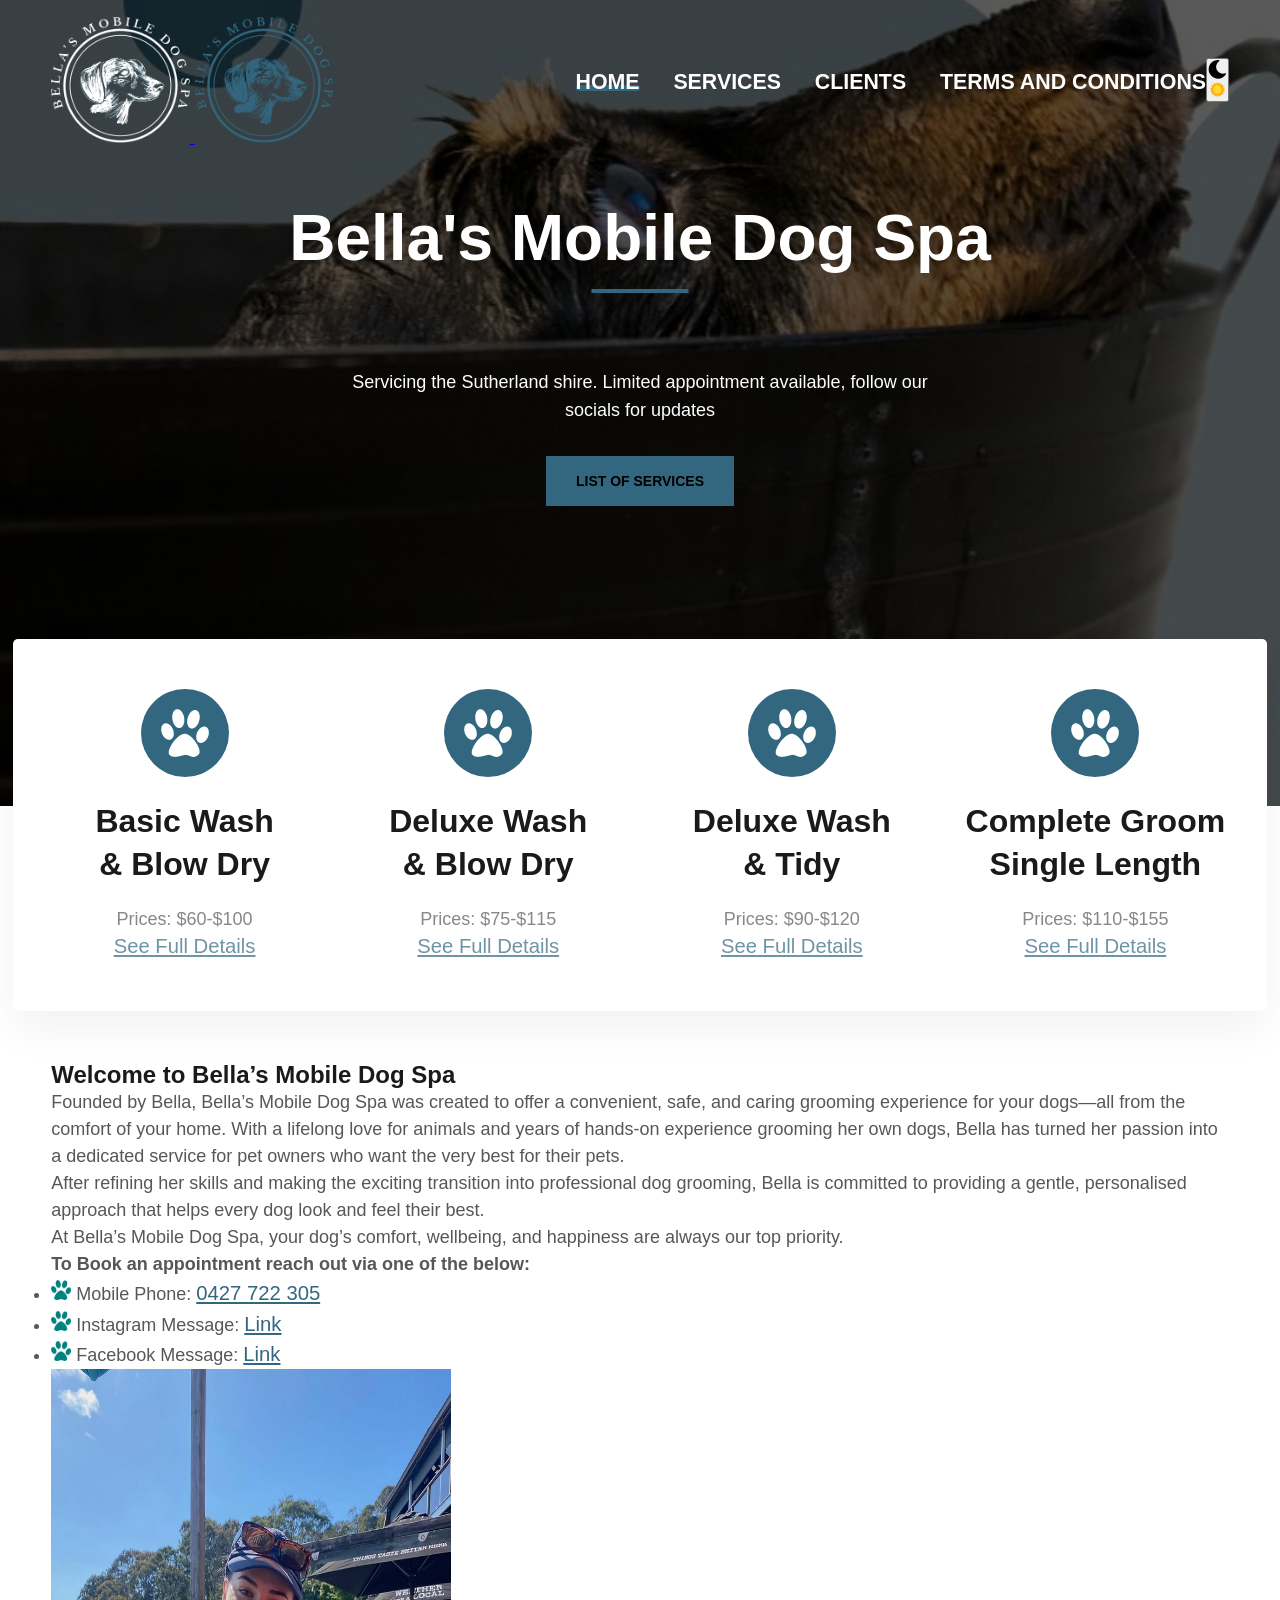
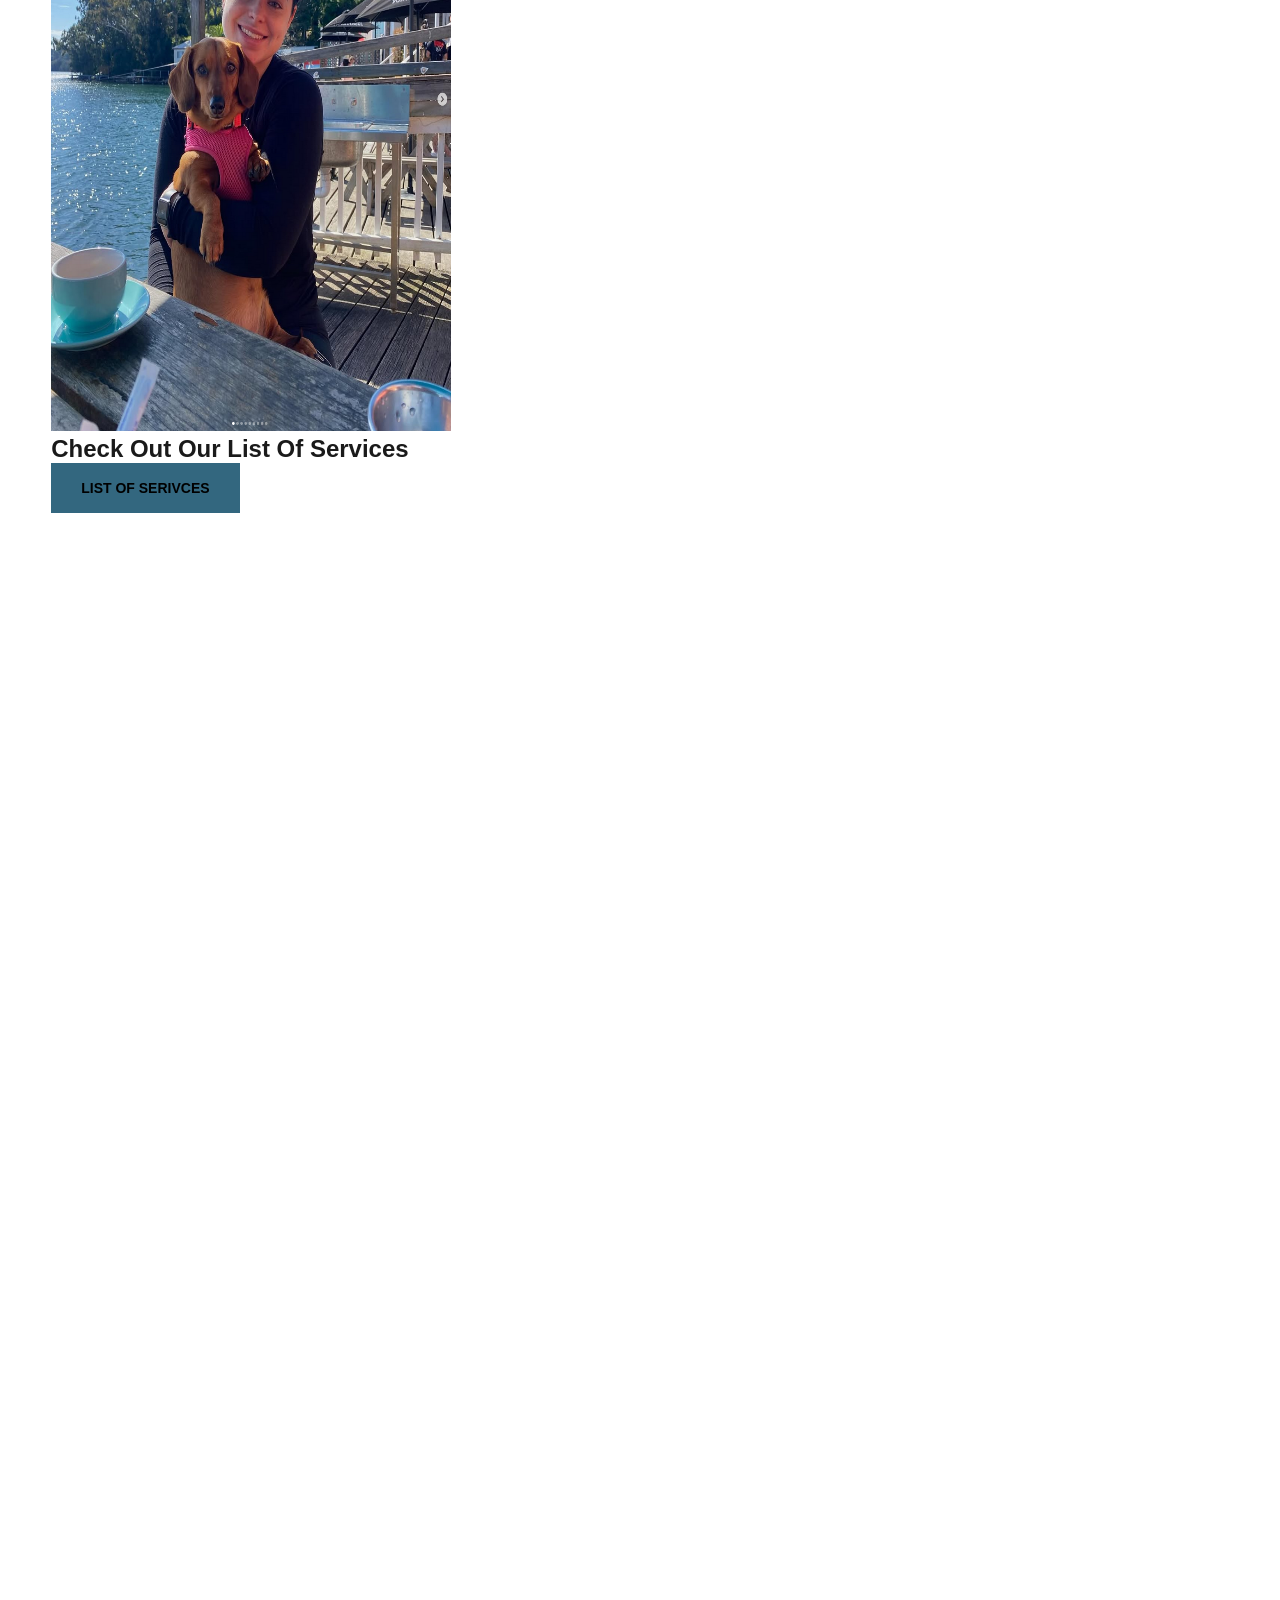
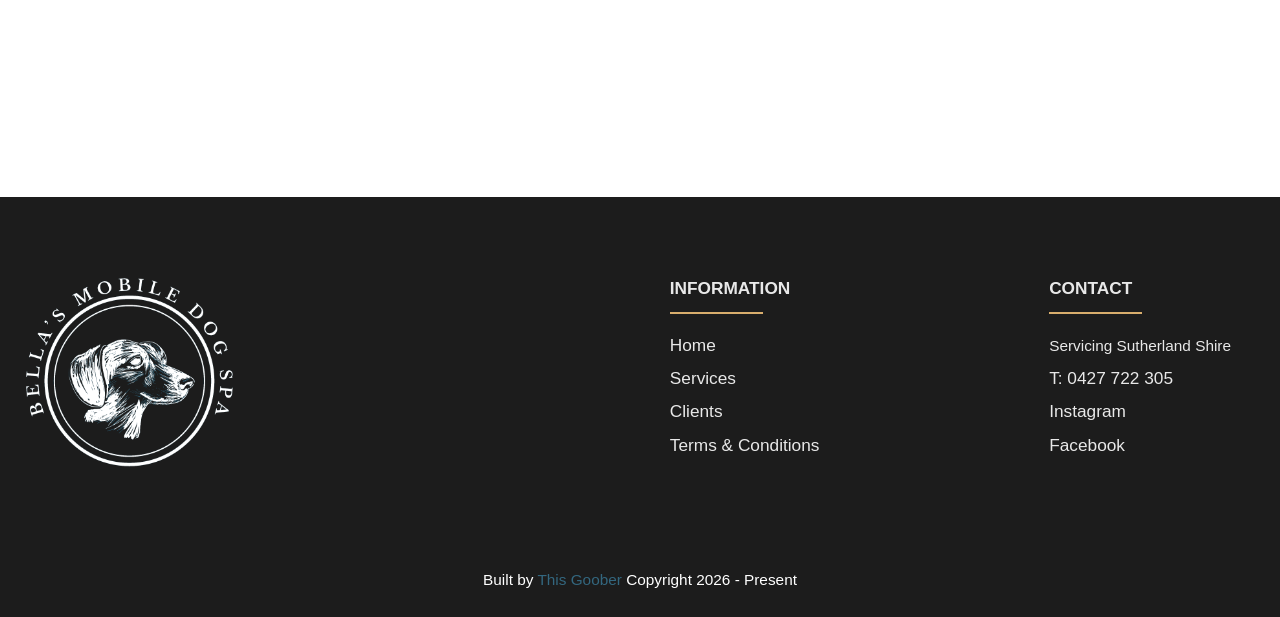
==== commit aeff7249: "bellas bubbles and icons" ====
--- a/index.html
+++ b/index.html
@@ -229,9 +229,6 @@
         <div class="container">
             <div class="left-section">
                 <a class="logo" href="/index.html"><img loading="lazy" decoding="async" src="/images/logo-light.png" alt="logo" width="1000" height="1000"></a>
-                <p>
-                    Servicing Sutherland Shire
-                </p>
             </div>
             <div class="right-section">
                 <div class="lists">
--- a/css/root.css
+++ b/css/root.css
@@ -6,7 +6,7 @@
   :root {
     --primary: #33677F;
     --primaryShade: #33677F;
-    --primaryDark: #805d0d;
+    --primaryDark: #1b8bad;
     --bodyText: #1a1a1a;
   }
   /* roboto-regular - latin */
@@ -687,7 +687,7 @@
   }
   #footer .left-section .logo img {
     width: auto;
-    height: 150%;
+    height: 250%;
     display: block;
   }
   #footer .left-section p {
